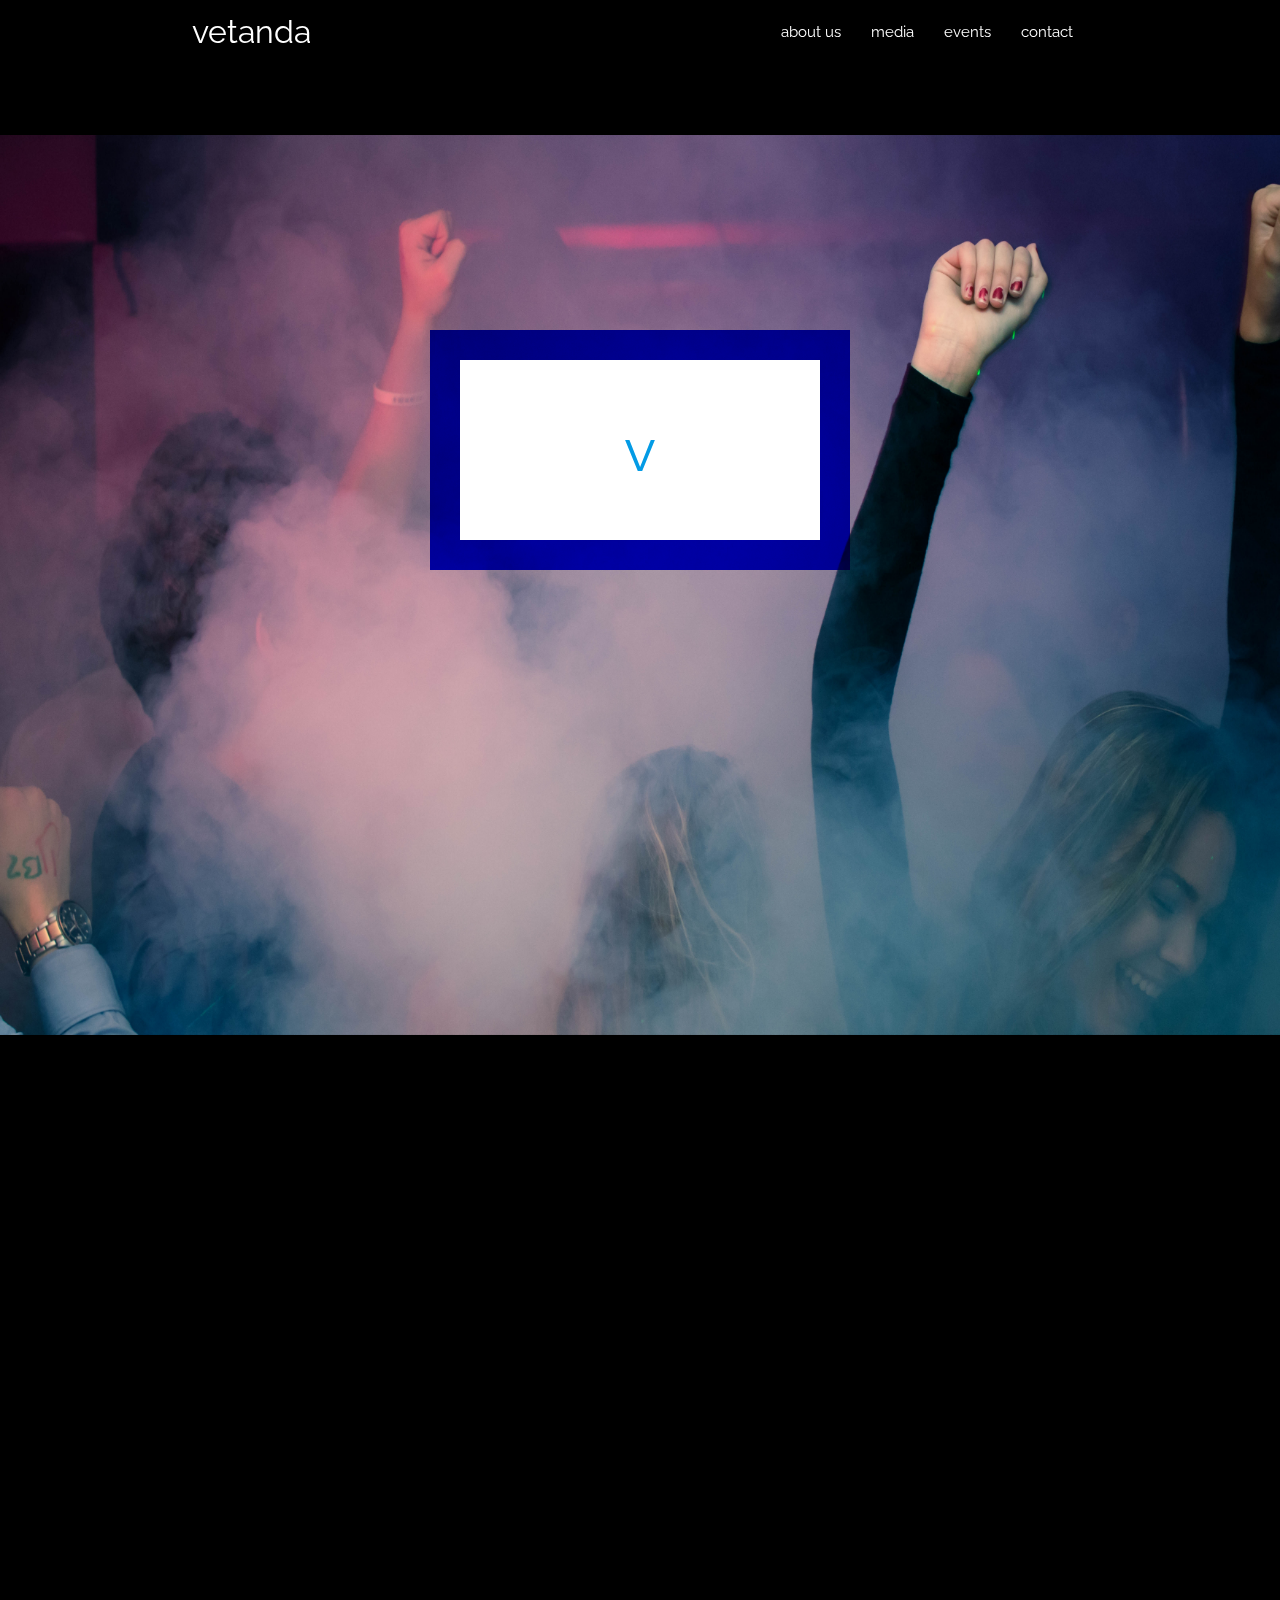
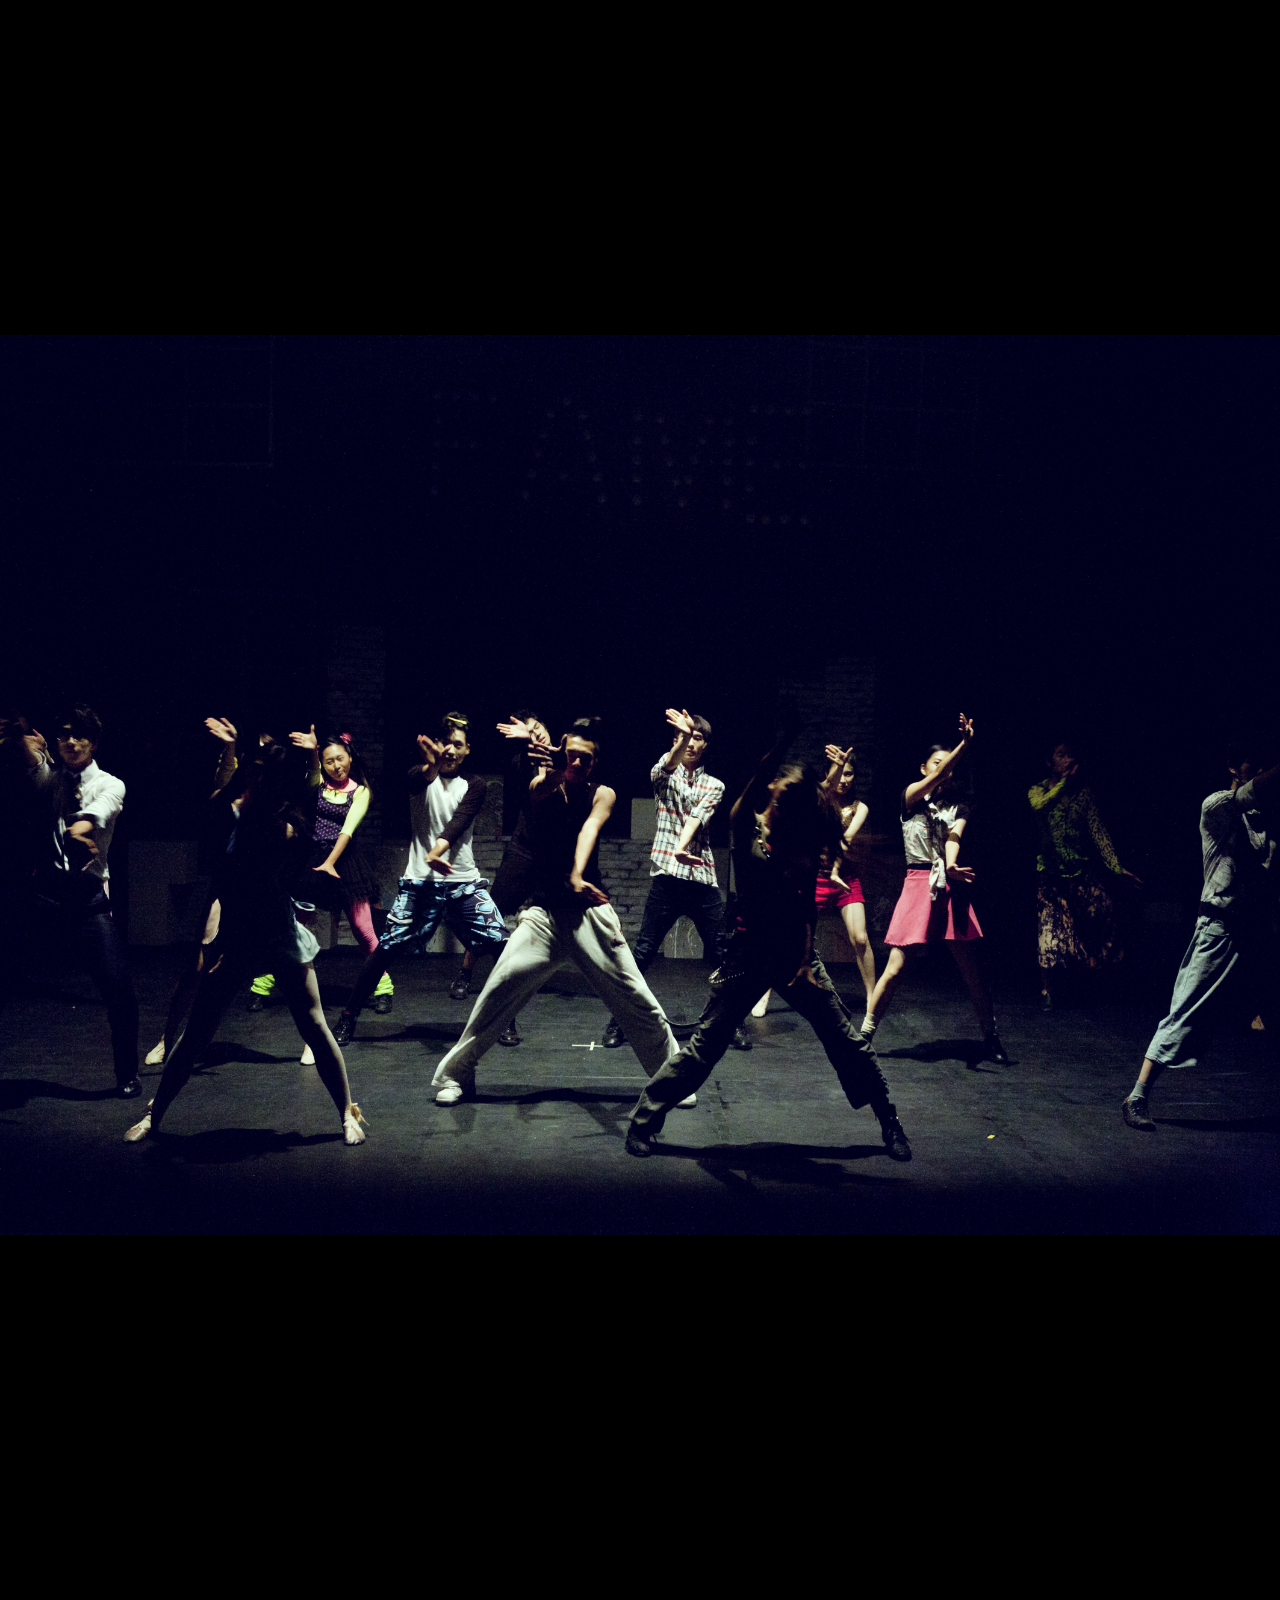
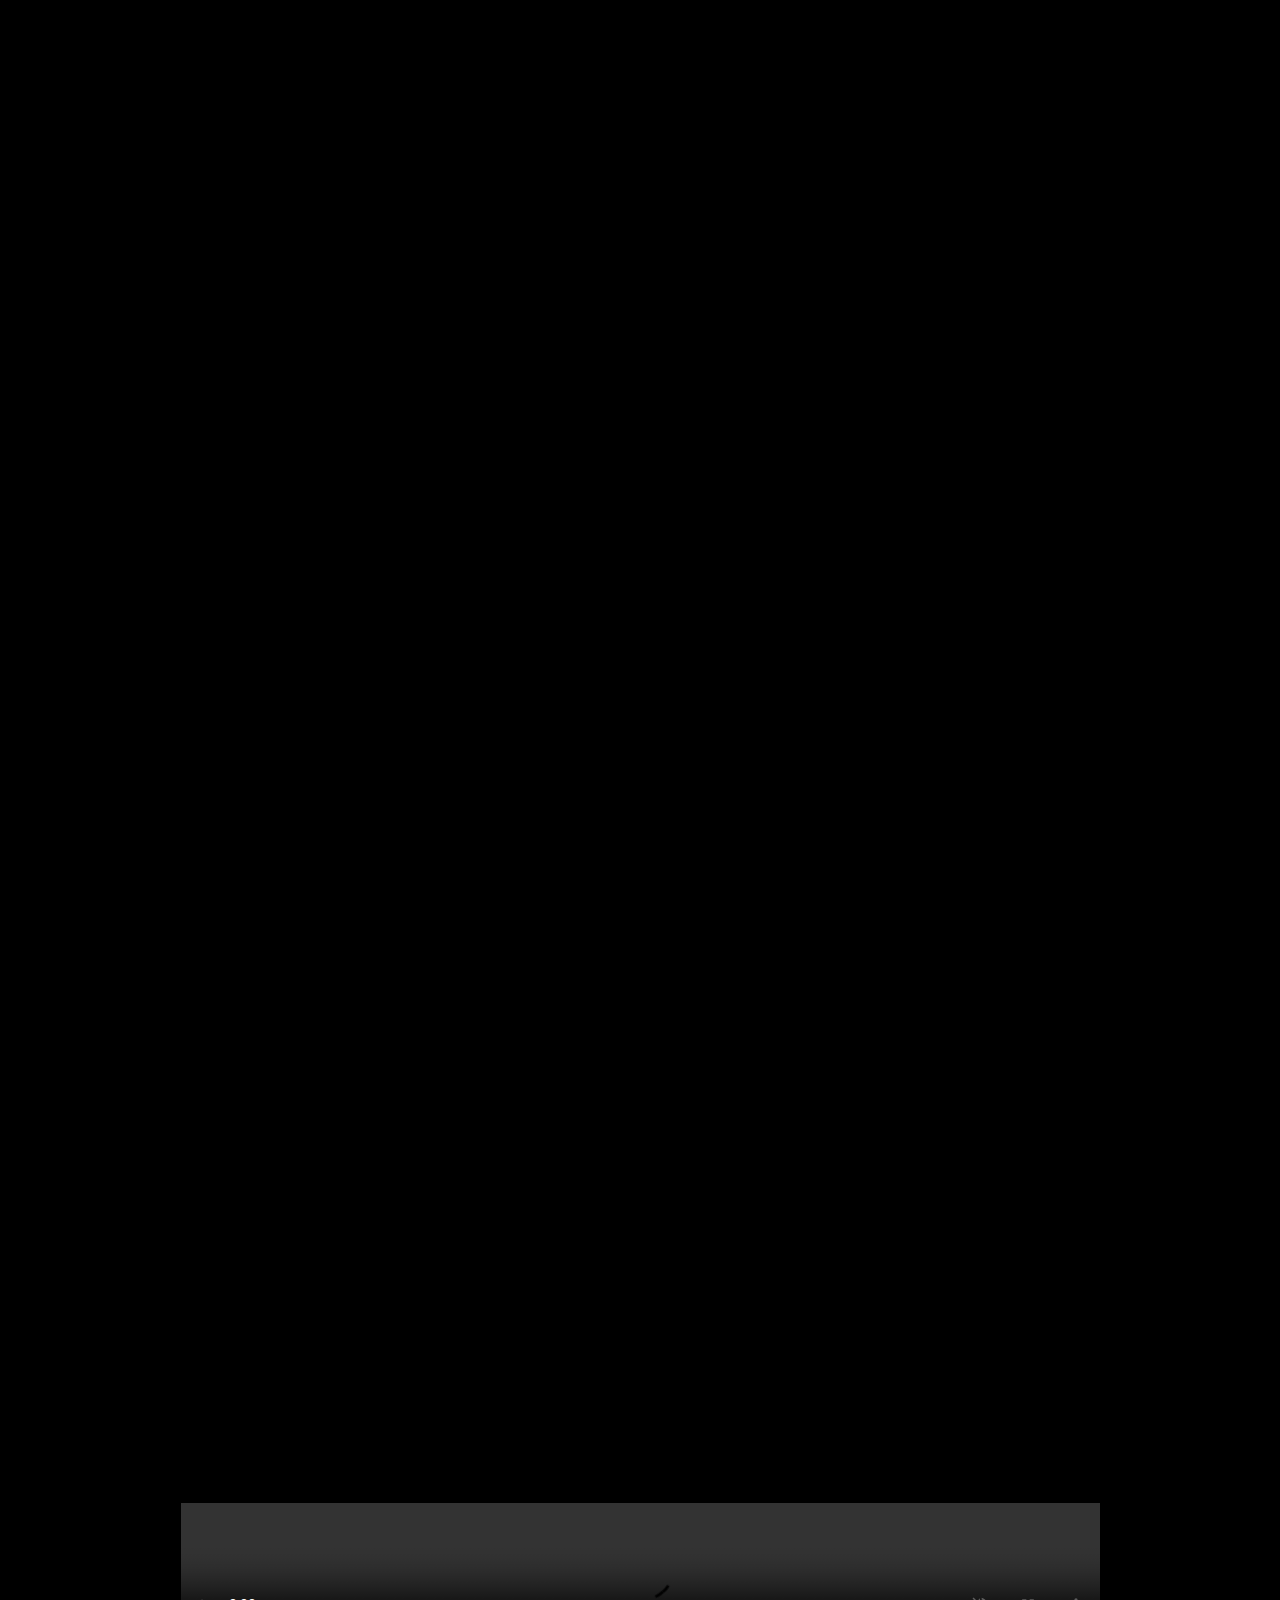
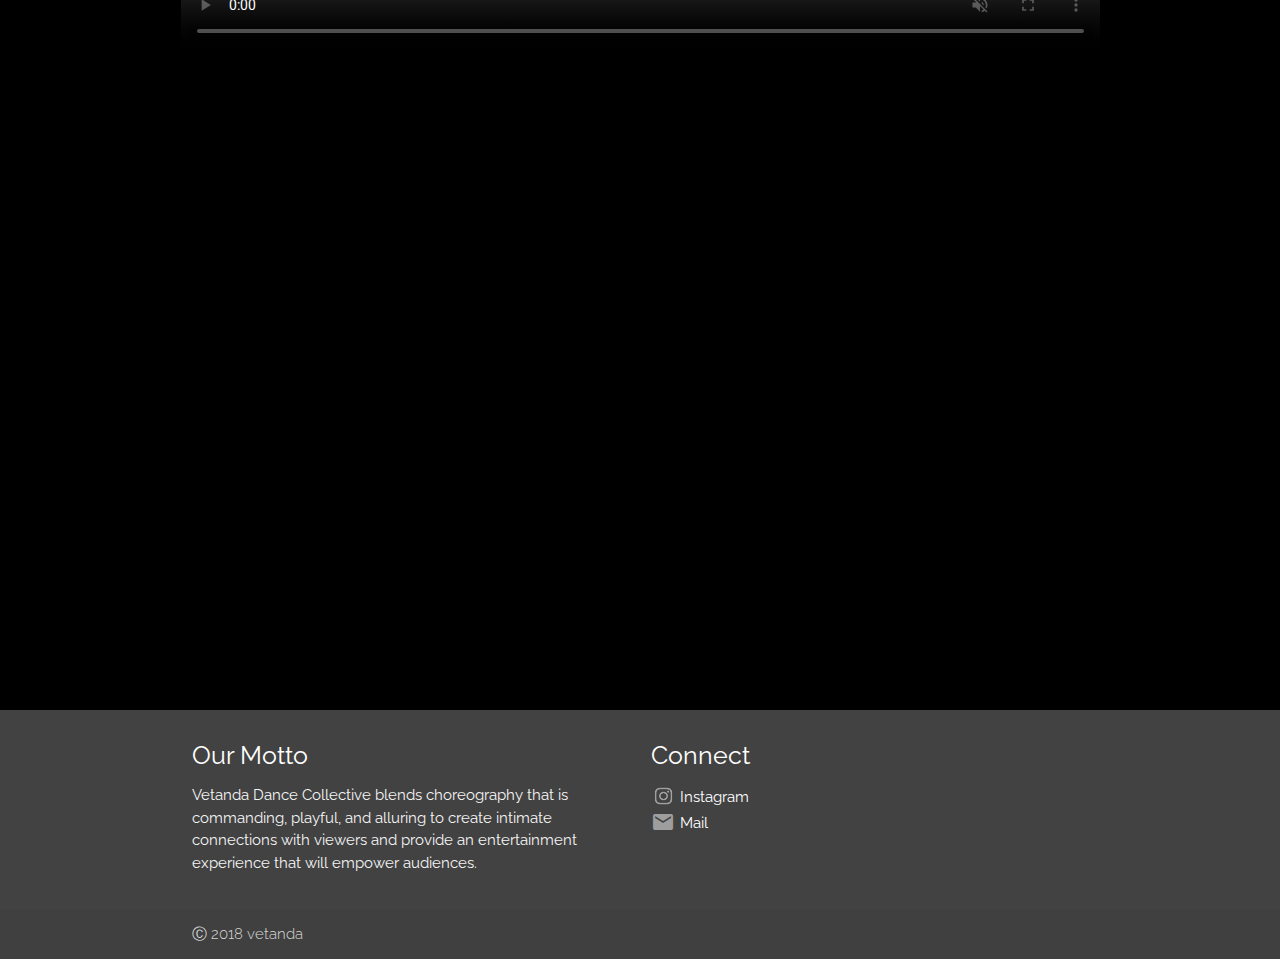
==== index.htm @ 56fbf3f6 "Fix mobile index page bug of html expanding at bottom." ====
<!DOCTYPE html>
<html lang="en">
  <head>
    <meta http-equiv="Content-Type" content="text/html; charset=UTF-8" />
    <!-- <meta
      name="viewport"
      content="width=device-width, initial-scale=1, maximum-scale=1.0"
    /> -->
    <meta 
    name="viewport" 
    content="height=device-height, 
    width=device-width, initial-scale=1.0, 
    minimum-scale=1.0, maximum-scale=1.0, 
    user-scalable=no"
    />
    <title>vetanda</title>

    <!-- CSS  -->
    <link
      rel="stylesheet"
      href="https://cdn.jsdelivr.net/npm/animate.css@3.5.2/animate.min.css"
    />
    <link
      href="https://fonts.googleapis.com/icon?family=Material+Icons"
      rel="stylesheet"
    />
    <link
      href="https://fonts.googleapis.com/css?family=Raleway"
      rel="stylesheet"
    />
    <link
      href="materialize/css/materialize.css"
      type="text/css"
      rel="stylesheet"
      media="screen,projection"
    />
    <link
      href="assets/css/style.css"
      type="text/css"
      rel="stylesheet"
      media="screen,projection"
    />
  </head>
  <body style="background-color: black">
    <nav id="nav" class="black fixed-top scrolled" role="navigation">
      <div class="nav-wrapper container">
        <a id="logo-container" href="" class="brand-logo">vetanda</a>
        <ul class="right hide-on-med-and-down">
          <li><a href="about.htm">about us</a></li>
          <li><a href="media.htm">media</a></li>
          <li><a href="events.htm">events</a></li>
          <li><a href="contact.htm">contact</a></li>
        </ul>

        <ul id="nav-mobile" class="side-nav">
          <li><a href="about.htm">about us</a></li>
          <li><a href="media.htm">media</a></li>
          <li><a href="events.htm">events</a></li>
          <li><a href="contact.htm">contact</a></li>
        </ul>
        <a href="#" data-activates="nav-mobile" class="button-collapse"
          ><i class="material-icons">menu</i></a
        >
      </div>
    </nav>
    <br /><br /><br /><br /><br /><br />
    <div id="content" class="content">
      <a id="ref" href="#">v</a>
    </div>

    <section class="one">
      <div id="one" class="wrapper"></div>
    </section>

    <section class="two">
      <div id="two" class="wrapper"></div>
    </section>

    <section class="three">
      <div id="three" class="wrapper"></div>
    </section>

    <section class="four">
      <div id="four" class="wrapper"></div>
    </section>

    <section id="five" class="five">
      <div class="wrapper"></div>
    </section>

    <div id="index-banner-home">
      <div class="container">
        <div class="row center">
          <br><br><br>
          <video controls muted loop playsinline id="cont" class="center-fit">
            <source src="assets/videos/vid.mp4" type="video/mp4" />
            Your browser does not support the video tag.
          </video>
        </div>
      </div>
    </div>

      <br /><br />
    </div>

    <footer id="footer" class="page-footer grey darken-3">
      <div class="container">
        <div class="row">
          <div class="col l6 s12">
            <h5 class="white-text">Our Motto</h5>
            <p class="grey-text text-lighten-4">
              Vetanda Dance Collective blends choreography that is commanding,
              playful, and alluring to create intimate connections with viewers
              and provide an entertainment experience that will empower
              audiences.
            </p>
          </div>
          <div class="col l3 s12 white-text">
            <h5>Connect</h5>
            <ul class="icons">
              <li>
                <a
                  target="_blank"
                  href="http://www.instagram.com/vetandadanceco"
                >
                  <img src="assets/icons/ig-logo.png" /> Instagram</a
                >
              </li>
              <li>
                <a
                  href="mailto:vetandadancecollective@gmail.com?Subject=Vetanda Dance Inquiry"
                >
                  <i class="material-icons grey-text">email</i> Mail</a
                >
              </li>
            </ul>
          </div>
        </div>
      </div>
      <div class="footer-copyright">
        <div class="container">Ⓒ 2018 vetanda</div>
      </div>
    </footer>

    <!--  Scripts-->
    <script src="https://code.jquery.com/jquery-2.1.1.min.js"></script>
    <script src="materialize/js/materialize.js"></script>
    <script src="materialize/js/init.js"></script>
    <script src="assets/js/main.js"></script>
  </body>
</html>
---- assets/css/style.css ----
html,
body {
  height: 100%;
  width: 100%;
  font-family: "Raleway", sans-serif;
}

.icon-block {
  padding: 0 15px;
}
.icon-block .material-icons {
  font-size: inherit;
}

.icons li {
  margin: 2px auto;
}

.icons a {
  color: white;
}

.icons a:hover {
  color: lightgray;
}

.icons img,
.icons i {
  width: 25px;
  height: 24px;
  vertical-align: bottom;
}

.fixed-top {
  position: fixed;
  top: 0;
  right: 0;
  left: 0;
  z-index: 1030;
}

nav ul li:hover {
  background-color: grey;
}

.scrolled {
  transition: background-color 300ms linear;
}

.selectDisable {
  -webkit-user-select: none;
  -khtml-user-select: none;
  -moz-user-select: none;
  -o-user-select: none;
  user-select: none;
}

.container {
  margin: 0 auto;
  max-width: 1280px;
  width: 90%;
}

@media only screen and (min-width: 601px) {
  .container {
    width: 85%;
  }
}

@media only screen and (min-width: 993px) {
  .container {
    width: 70%;
  }
}

.center-fit {
  width: 100%;
  height: 100%;
  margin: auto;
}

#parallax-container {
  position: relative;
  overflow: hidden;
  margin: 0 auto;
  width: 100%;
  background-attachment: fixed;
  background-position: center;
  background-repeat: no-repeat;
  background-size: cover;
  line-height: 0;
  height: 100%;

  background-repeat: no-repeat;
  background-position: 50% 50%;
  -webkit-transition: all 2.5s ease-in-out;
  -moz-transition: all 2.5s ease-in-out;
  -o-transition: all 2.5s ease-in-out;
  transition: all 2.5s ease-in-out;
}

.contact {
  background: url(../images/action.jpg);
}

.events {
  background: url(../images/schedule.jpg);
}

.parallax-container .parallax {
  position: absolute;
  top: 0;
  left: 0;
  right: 0;
  bottom: 0;
  z-index: -1;
}

.parallax-title {
  position: relative;
  margin: 0 auto;
}

#parallax-mobile {
  display: none;
  width: 100%;
  height: 100%;
  height: 250px;
  background: linear-gradient(
    0deg,
    rgba(250, 0, 150, 0.3),
    rgba(250, 0, 150, 0.3)
  );
}

#parallax-mobile-title {
  display: none;
}

#parallax-img {
  display: none;
}

.no-parallax {
  position: relative;
  width: 100%;
  height: 250px;
}

/* Index Page */
.content,
.wrapper:before {
  box-sizing: border-box;
  display: block;
  font-size: 4em;
  padding-top: 0.75em;
  width: 6em;
  height: 3em;
  position: fixed;
  top: 50%;
  left: 50%;
  -webkit-transform: translate3d(-50%, -50%, 0);
  transform: translate3d(-50%, -50%, 0);
}

.content {
  /* font-weight: bold; */
  text-align: center;
  z-index: 1;
  background: #fff;
  color: #000;
  mix-blend-mode: lighten;
}

#index-banner-home {
  position: relative;
  height: 90%;
  background: #000;
  z-index: 1000;
}

section {
  background-repeat: no-repeat;
  background-size: cover;
  isolation: isolate;
  position: relative;
  height: 100vh;
  padding: 1em;
}

.wrapper {
  clip: rect(auto auto auto auto);
  position: absolute;
  top: 0;
  right: 0;
  bottom: 0;
  left: 0;
}

.wrapper:before {
  content: " ";
  padding: 2em 3.5em;
  mix-blend-mode: darken;
}

.one {
  background: url(../images/action.jpg);
  background-size: 100% 100%;
}
.one .wrapper:before {
  background: blue;
}

.two {
  background-image: url(https://source.unsplash.com/1920x1080?nature);
}
.two .wrapper:before {
  background: red;
}

.three {
  background: url(../images/schedule.jpg);
  background-size: 100% 100%;
}
.three .wrapper:before {
  background: green;
}

.four {
  background-image: url(https://source.unsplash.com/1920x1080?nature);
}
.four .wrapper:before {
  background: orange;
}

.five {
  background-image: url(https://source.unsplash.com/1920x1080?nature);
}
.five .wrapper:before {
  background: orange;
}
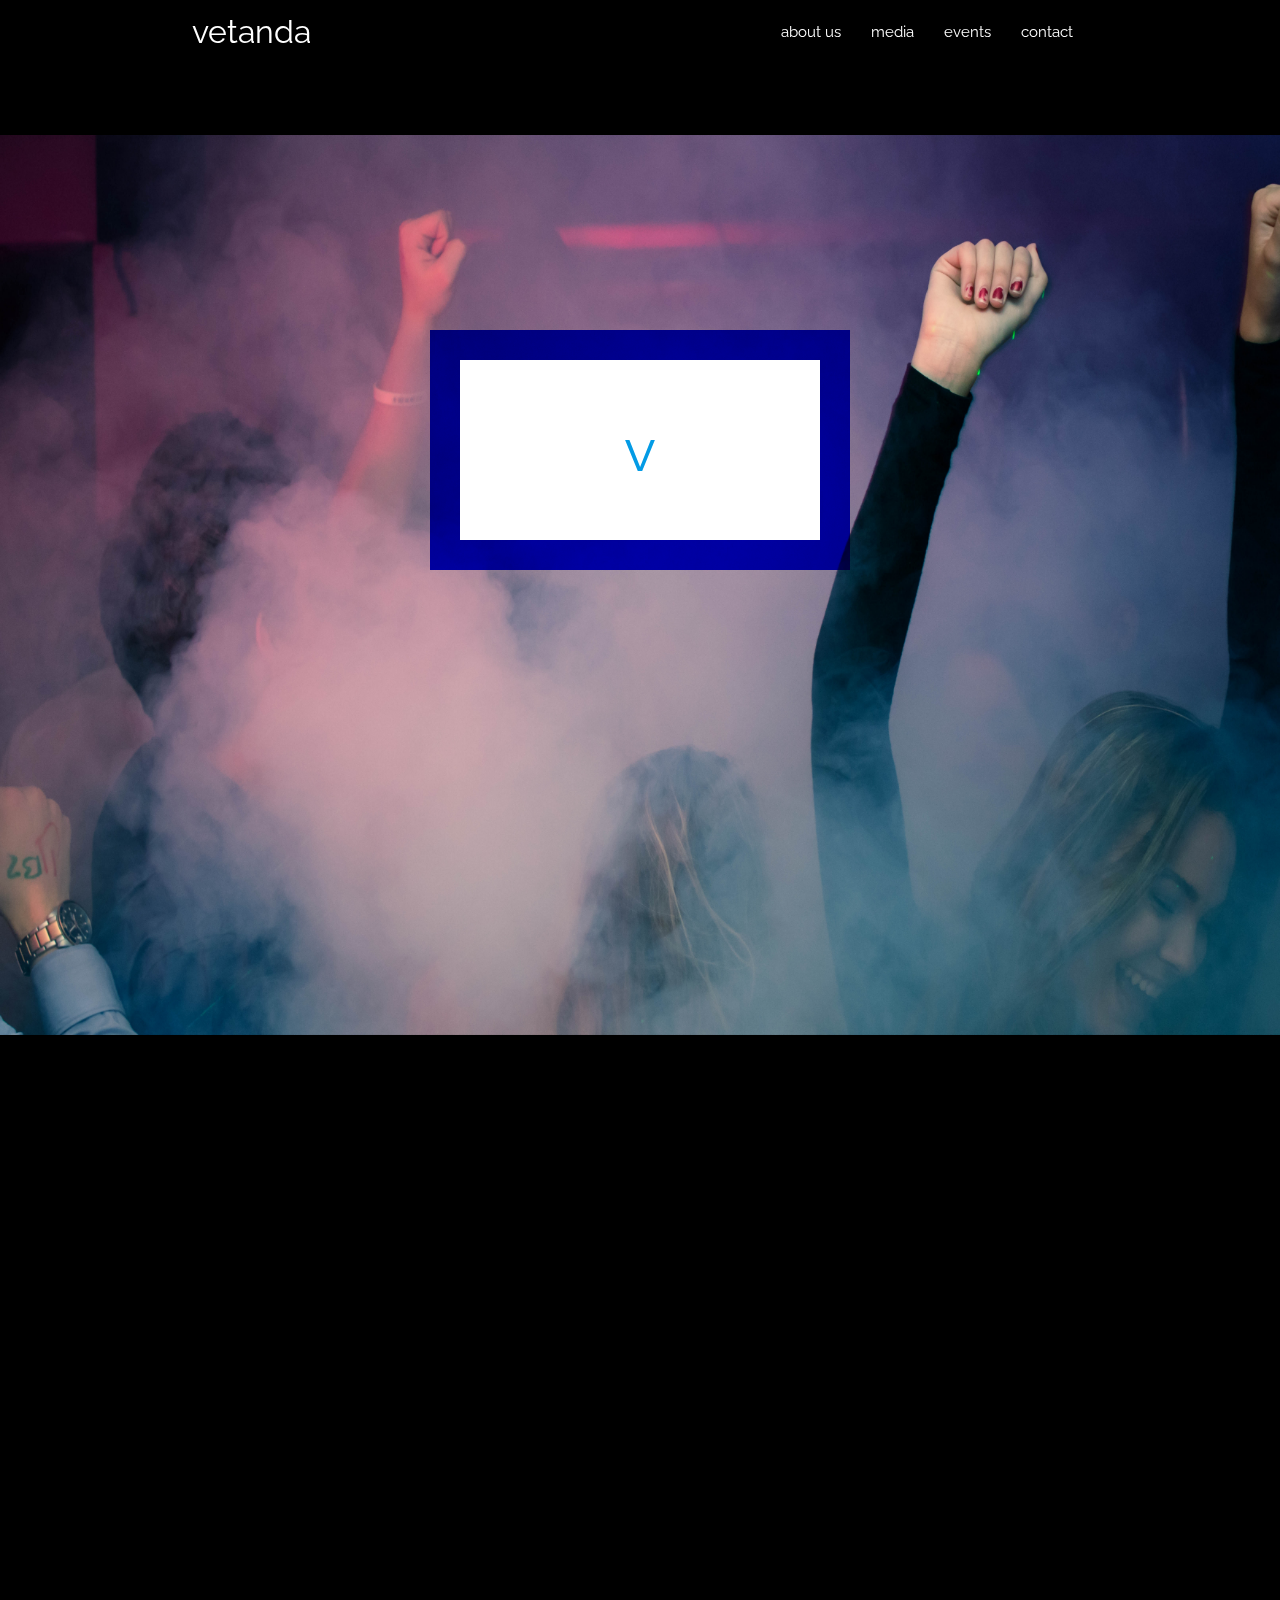
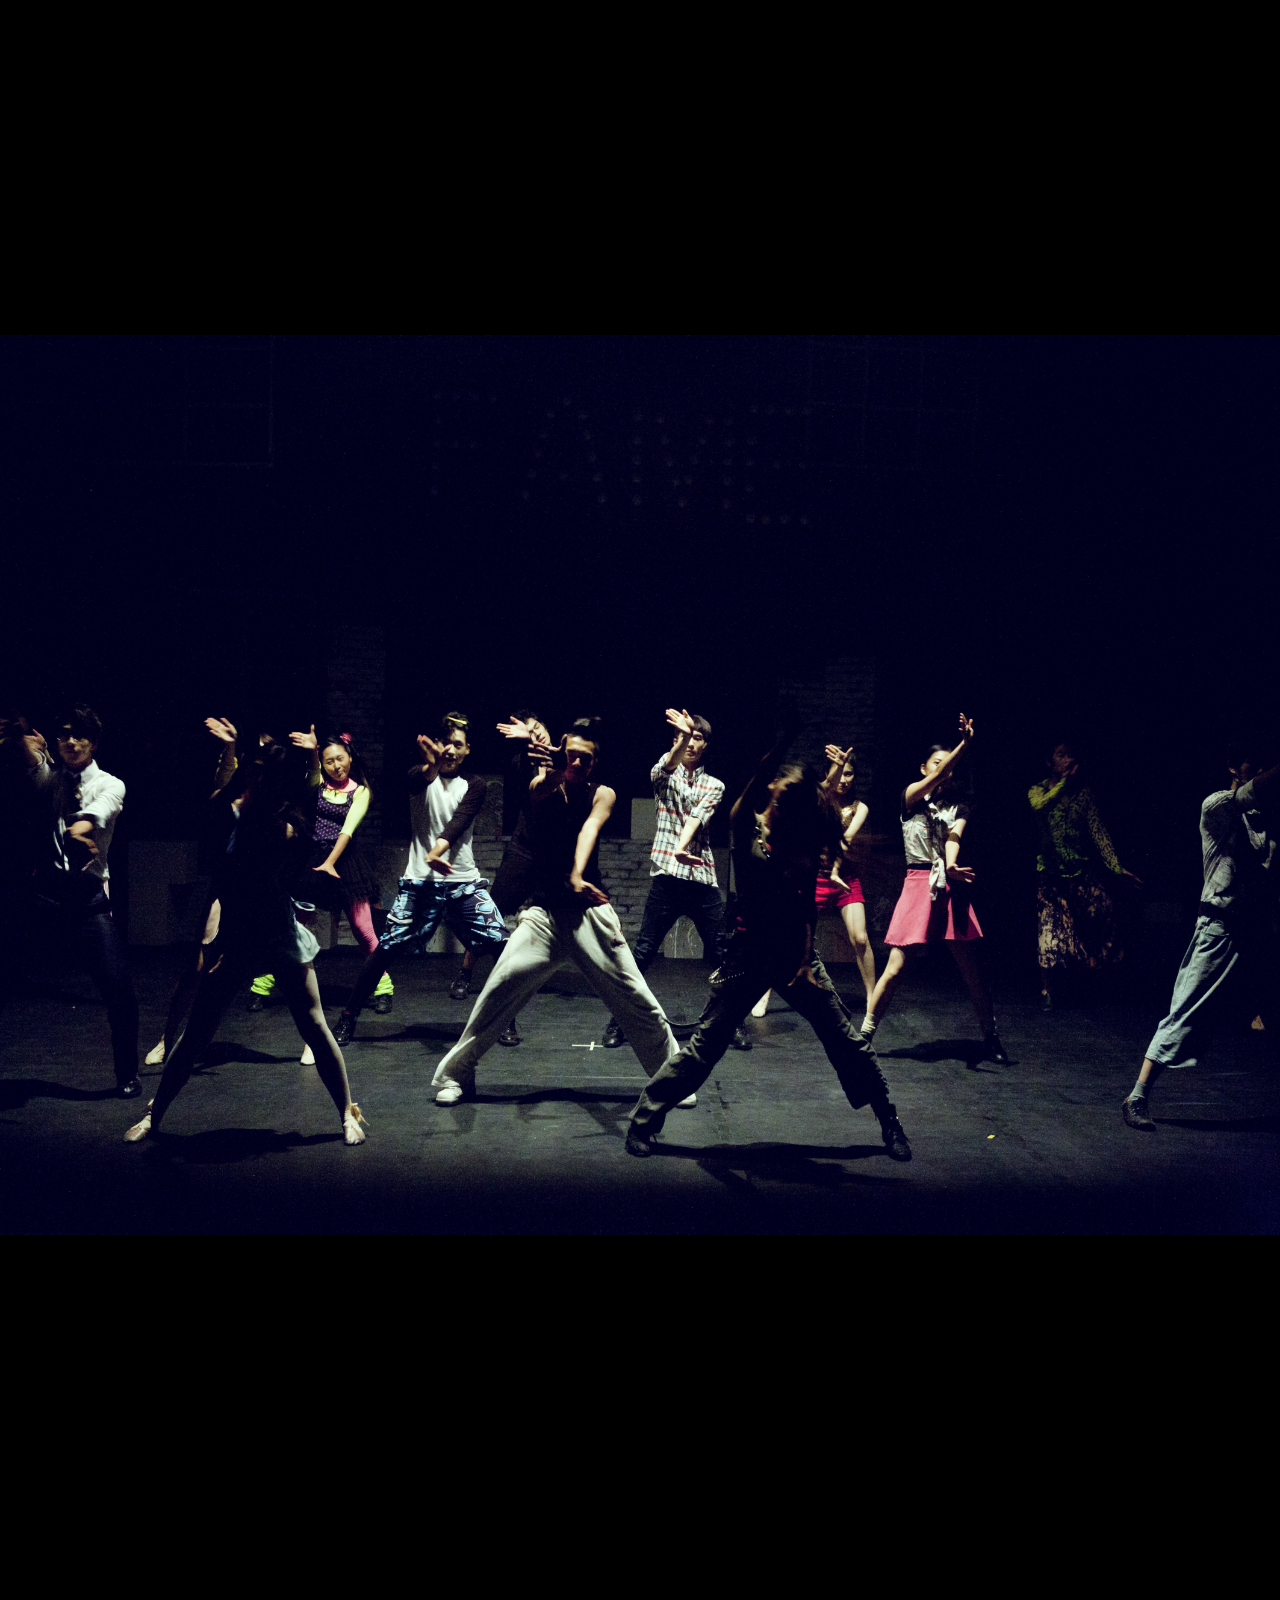
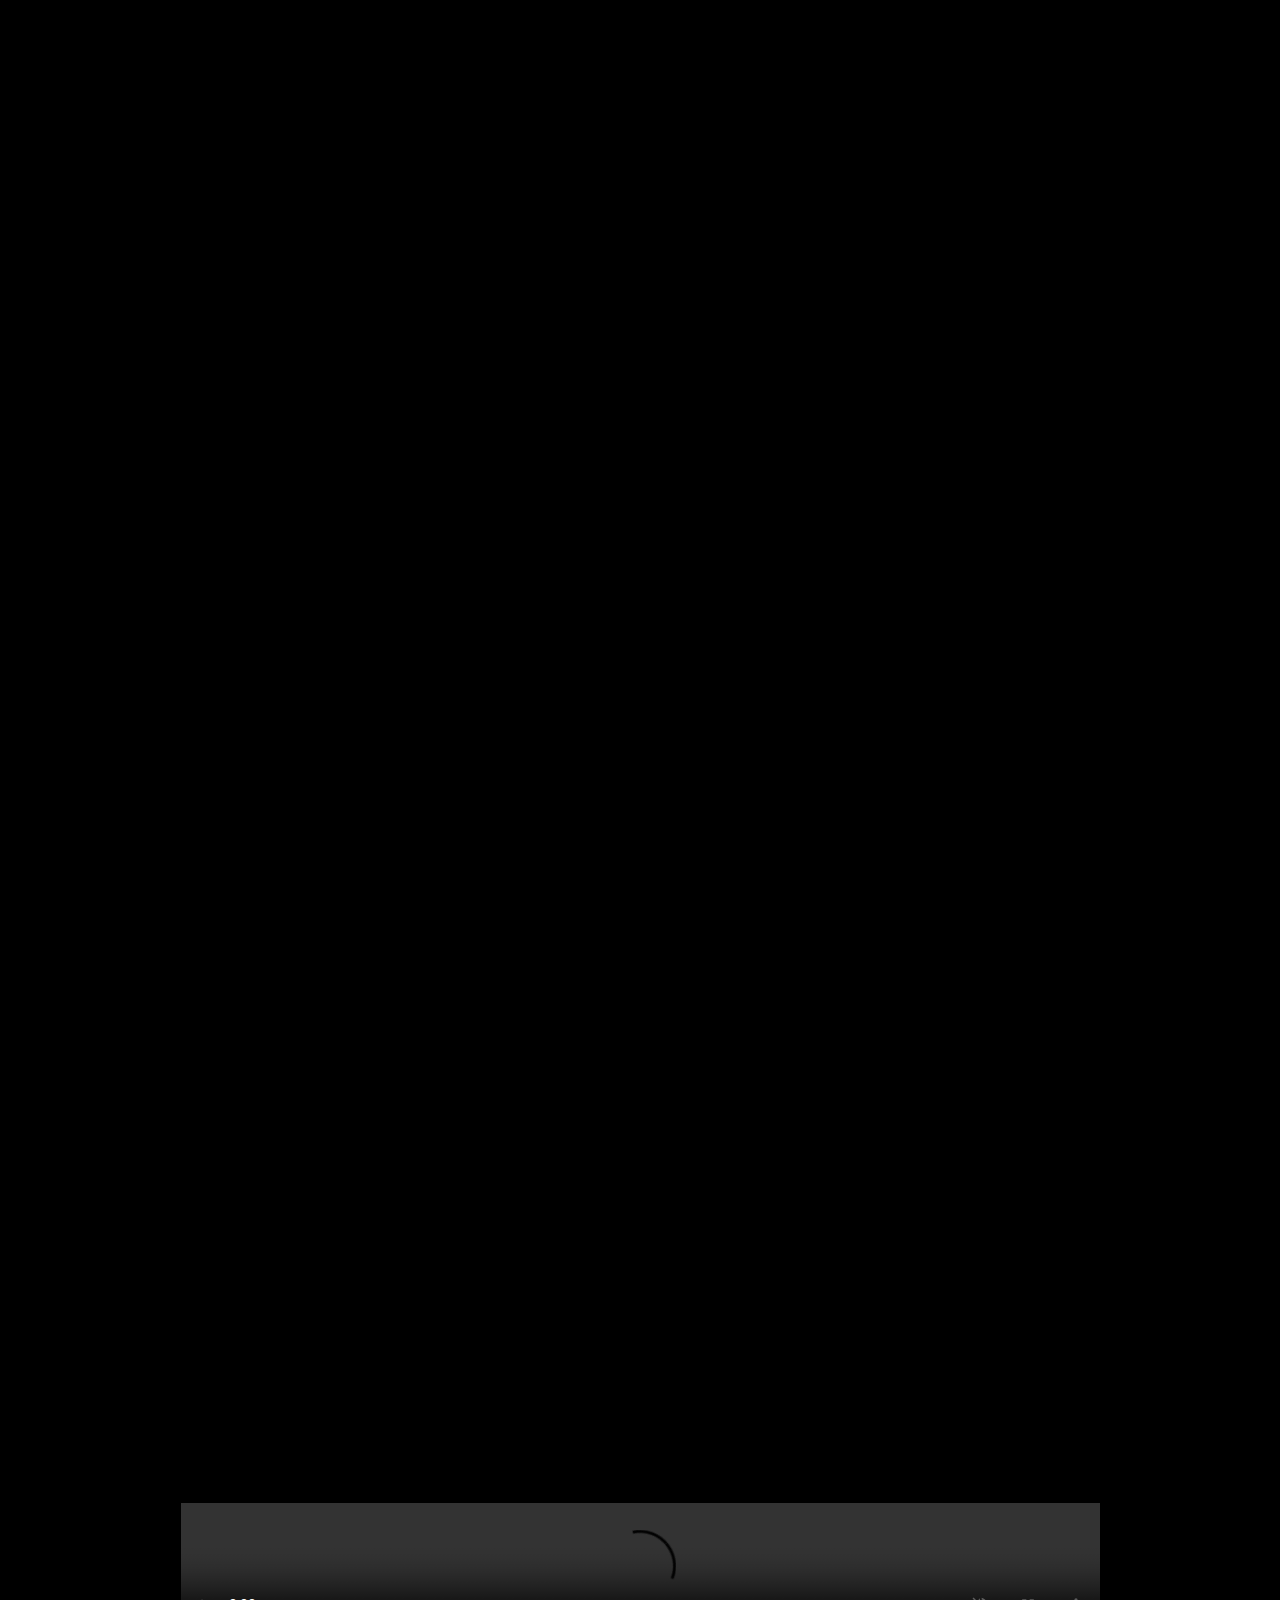
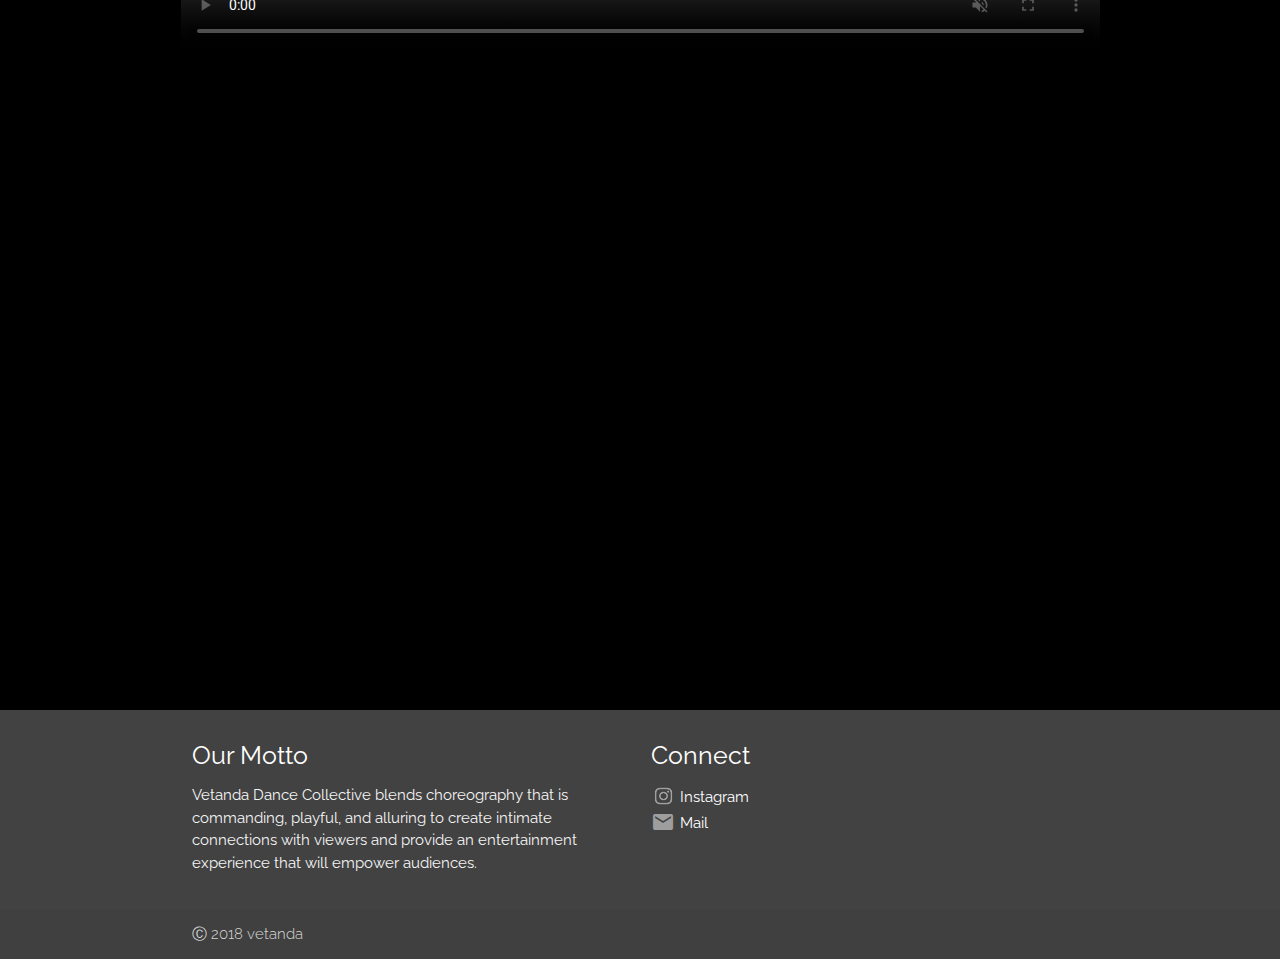
==== commit e46e1262: "Media initial framework and added duplex event." ====
--- a/index.htm
+++ b/index.htm
@@ -147,5 +147,31 @@
     <script src="materialize/js/materialize.js"></script>
     <script src="materialize/js/init.js"></script>
     <script src="assets/js/main.js"></script>
+    <script>
+    window.onscroll = function() {
+      if ($(window).scrollTop() > $("#cont").offset().top) {
+        $(".content").css("visibility", "hidden");
+      } else {
+        $(".content").css("visibility", "visible");
+      }
+
+      var topOffset = $("#five").height() / 2;
+      if ($(window).scrollTop() > $("#five").offset().top - topOffset) {
+        // $("#nav").removeClass("black");
+        // $("#nav").addClass("grey darken-3");
+        $("#ref").html("contact").attr("href", "contact.htm");
+      } else if ($(window).scrollTop() > $("#four").offset().top - topOffset) {
+        $("#ref").html("events").attr("href", "performances.htm");
+      } else if ($(window).scrollTop() > $("#three").offset().top - topOffset) {
+        $("#ref").html("media").attr("href", "media.htm");
+      } else if ($(window).scrollTop() > $("#two").offset().top - topOffset) {
+        $("#ref").html("about").attr("href", "about.htm");
+      } else {
+        $("#ref").html("v").attr("href", "#");
+        // $("#nav").removeClass("grey darken-3");
+        // $("#nav").addClass("black");
+      }
+    };
+    </script>
   </body>
 </html>
--- a/assets/css/style.css
+++ b/assets/css/style.css
@@ -76,6 +76,12 @@
 .center-fit {
   width: 100%;
   height: 100%;
+  margin: auto;
+}
+
+.center-fit-media {
+  width: 100%;
+  height: 250px;
   margin: auto;
 }
 
@@ -119,6 +125,7 @@
 .parallax-title {
   position: relative;
   margin: 0 auto;
+  bottom: 25%;
 }
 
 #parallax-mobile {
@@ -239,3 +246,141 @@
 .five .wrapper:before {
   background: orange;
 }
+
+/* About Page */
+.about-ctr {
+  margin-right: 2.5%;
+  margin-left: 2.5%;
+}
+
+.row-about {
+  display: flex;
+  flex-wrap: wrap;
+  padding: 0 4px;
+}
+
+.column-about {
+  flex: 50%;
+  padding: 0 4px;
+  text-align: center;
+}
+
+.column-about img {
+  display: block;
+  width: 60%;
+  margin-left: auto;
+  margin-right: auto;
+  margin-top: 8px;
+}
+
+/* Media Page */
+.media-ctr {
+  margin-right: 2.5%;
+  margin-left: 2.5%;
+}
+
+.row-media {
+  display: flex;
+  flex-wrap: wrap;
+  padding: 0 4px;
+}
+
+/* Create two equal columns that sits next to each other */
+.column-media {
+  flex: 50%;
+  padding: 0 4px;
+}
+
+.column-media video {
+  margin-top: 8px;
+  vertical-align: middle;
+}
+
+.column-media img {
+  width: 100%;
+  margin-top: 8px;
+  vertical-align: middle;
+}
+
+
+
+/* Style the Image Used to Trigger the Modal */
+.column-media video, .column-media img {
+  border-radius: 5px;
+  cursor: pointer;
+  transition: 0.3s;
+}
+
+.column-media video:hover, .column-media img:hover {opacity: 0.7;}
+
+/* The Modal (background) */
+.modal {
+  display: none;
+  position: fixed;
+  z-index: 1;
+  left: 0;
+  top: 0;
+  width: 100%;
+  min-height: 100%;
+  /* overflow: auto;  */
+  background-color: rgb(0,0,0); /* Fallback color */
+  background-color: rgba(0,0,0,0.9); /* Black w/ opacity */
+}
+
+/* Modal Content (Image) */
+.modal-content {
+  margin: auto;
+  display: block;
+  width: 80%;
+  max-width: 700px;
+  height: 450px;
+}
+
+/* Caption of Modal Image (Image Text) - Same Width as the Image */
+#caption {
+  margin: auto;
+  display: block;
+  width: 80%;
+  max-width: 700px;
+  text-align: center;
+  color: #ccc;
+  padding: 10px 0;
+  height: 150px;
+}
+
+/* Add Animation - Zoom in the Modal */
+.modal-content, #caption { 
+  animation-name: zoom;
+  animation-duration: 0.6s;
+}
+
+@keyframes zoom {
+  from {transform:scale(0)} 
+  to {transform:scale(1)}
+}
+
+/* The Close Button */
+.close {
+  position: absolute;
+  top: 15px;
+  right: 35px;
+  color: #f1f1f1;
+  font-size: 40px;
+  font-weight: bold;
+  transition: 0.3s;
+  z-index: 1;
+}
+
+.close:hover,
+.close:focus {
+  color: #bbb;
+  text-decoration: none;
+  cursor: pointer;
+}
+
+/* 100% Image Width on Smaller Screens */
+@media only screen and (max-width: 700px){
+  .modal-content {
+    width: 100%;
+  }
+}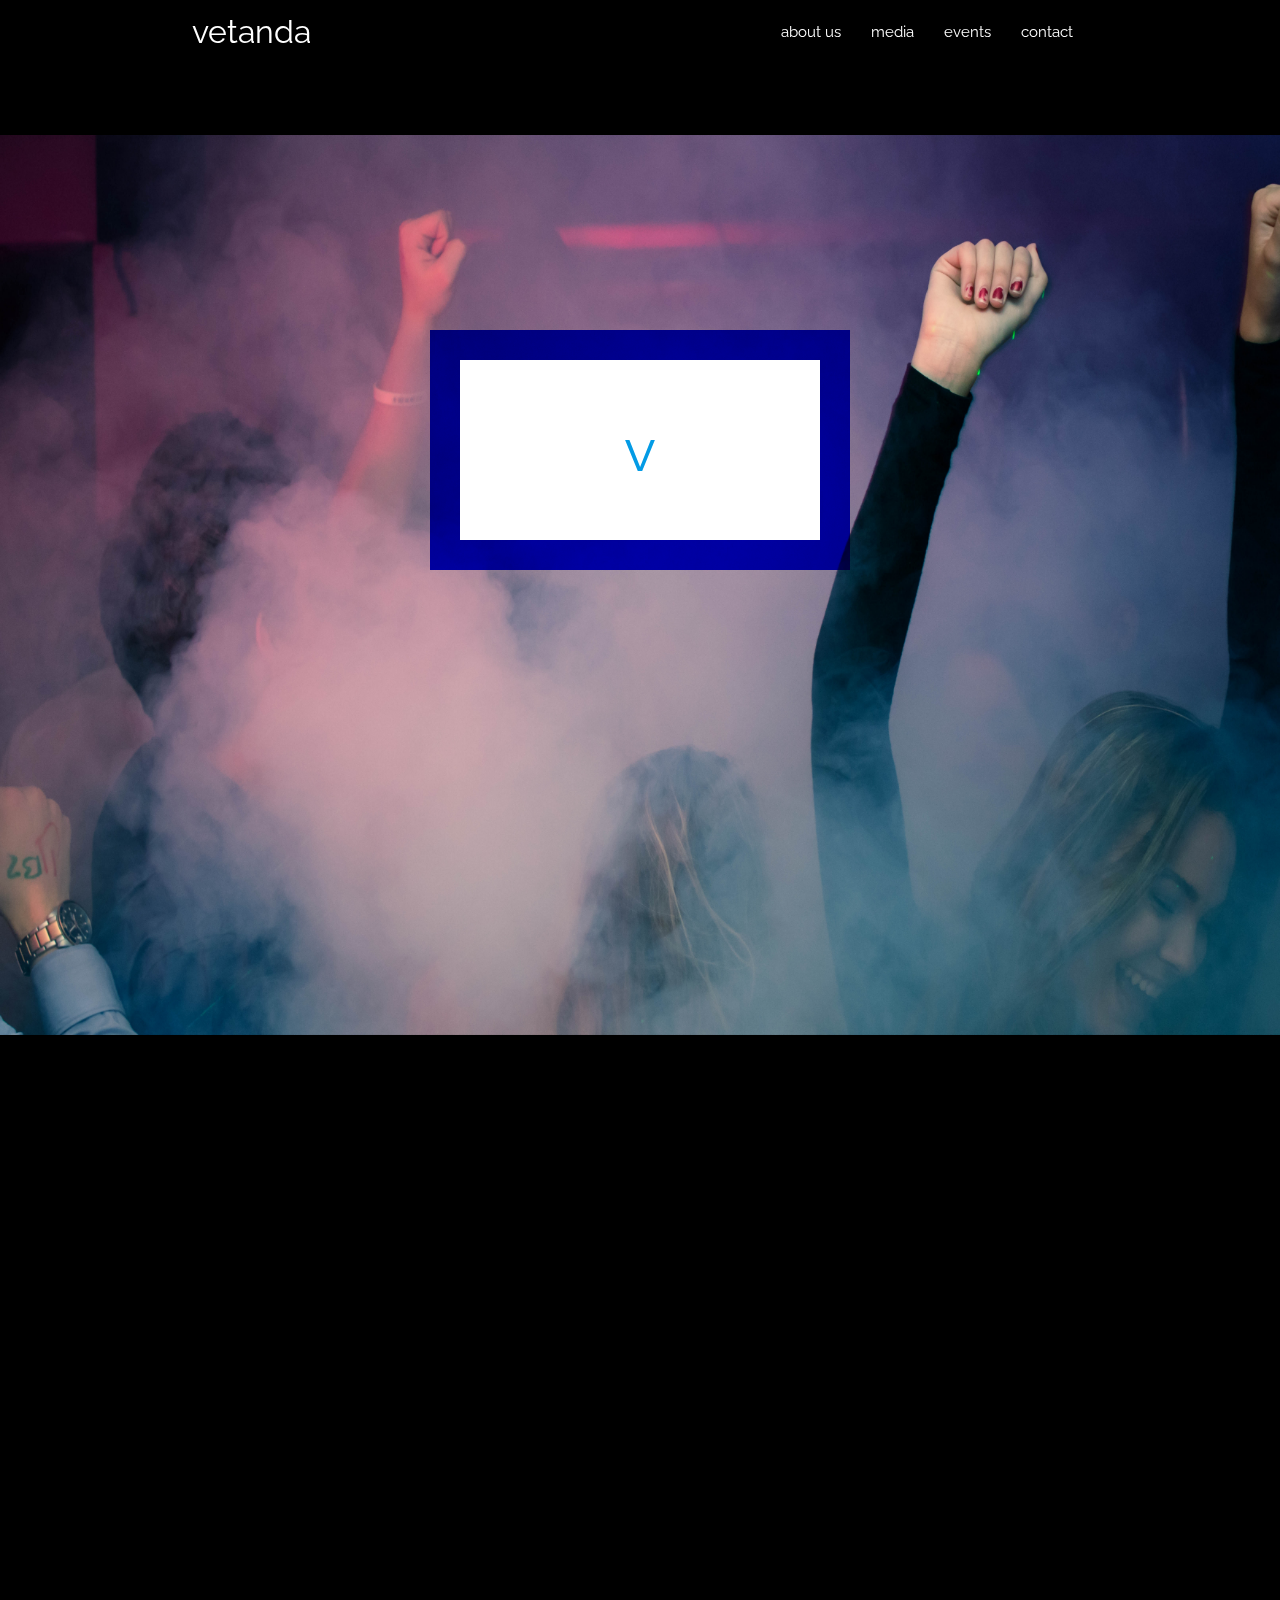
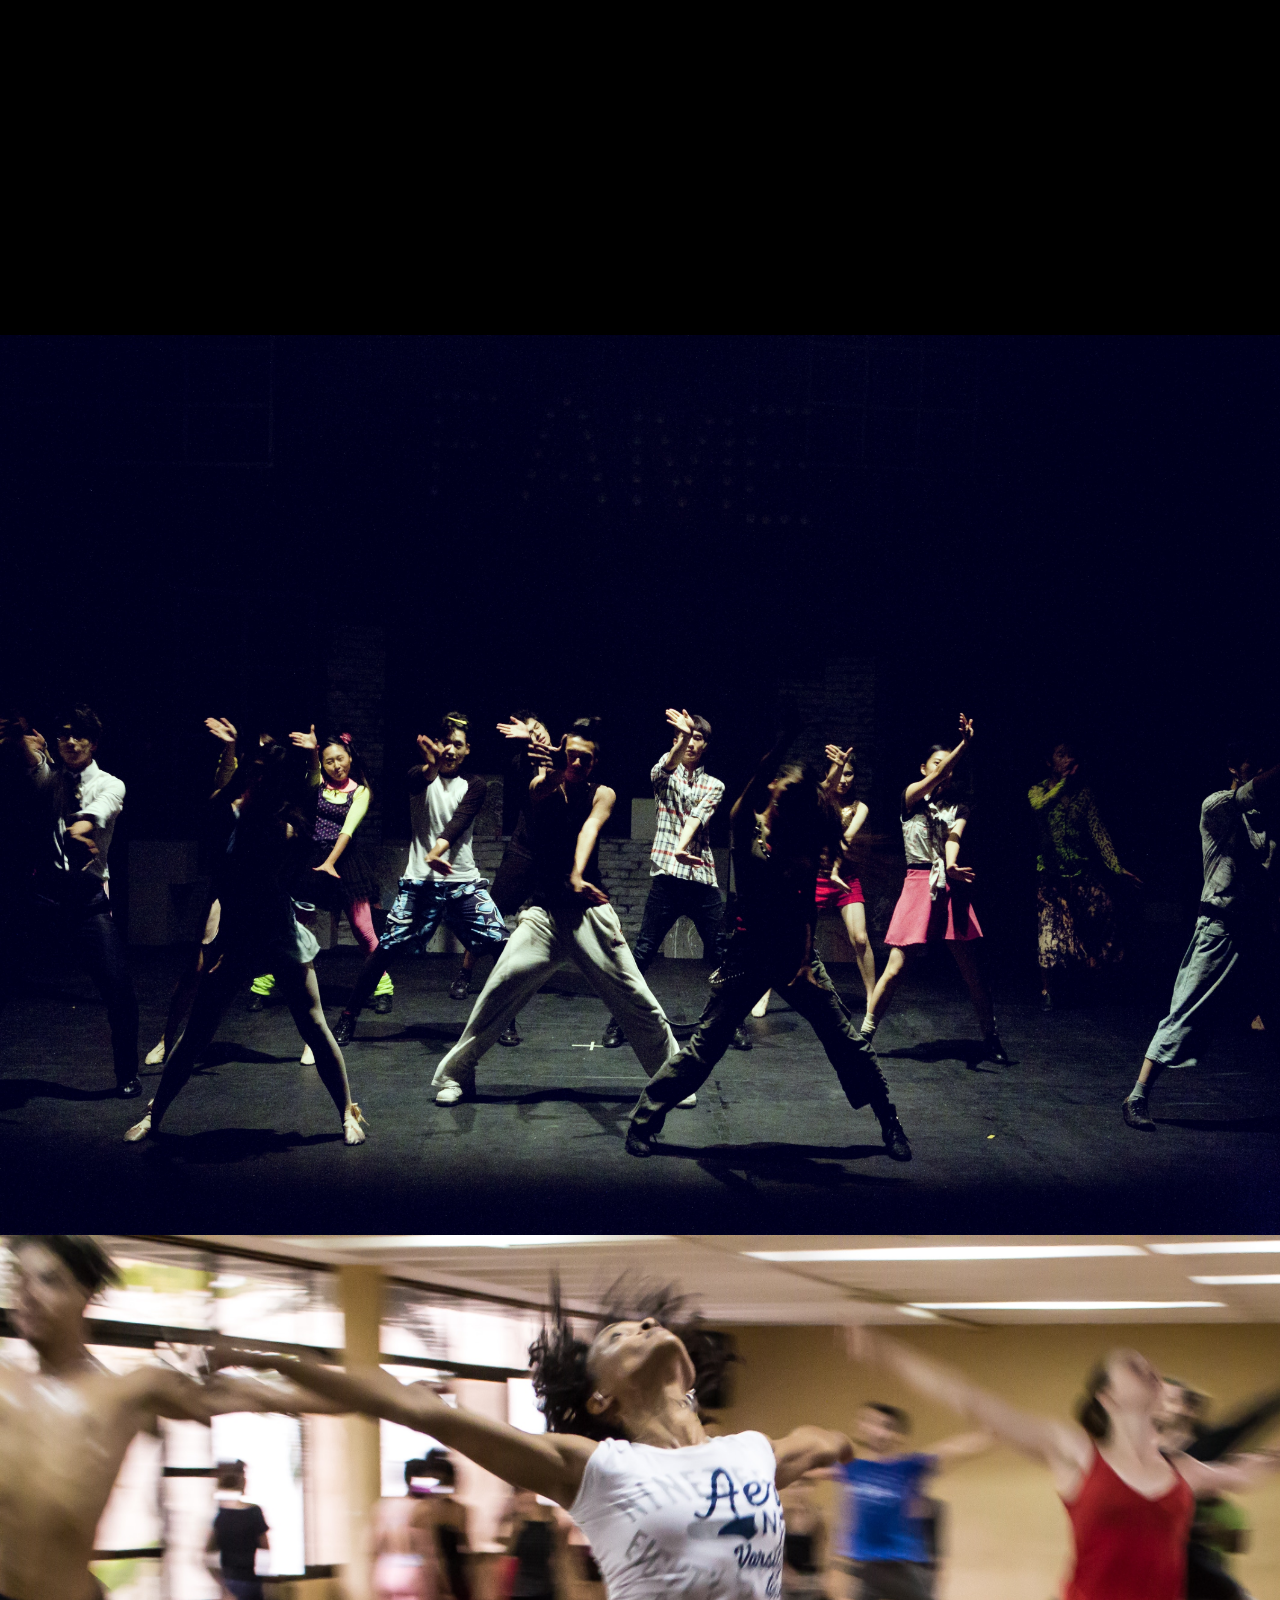
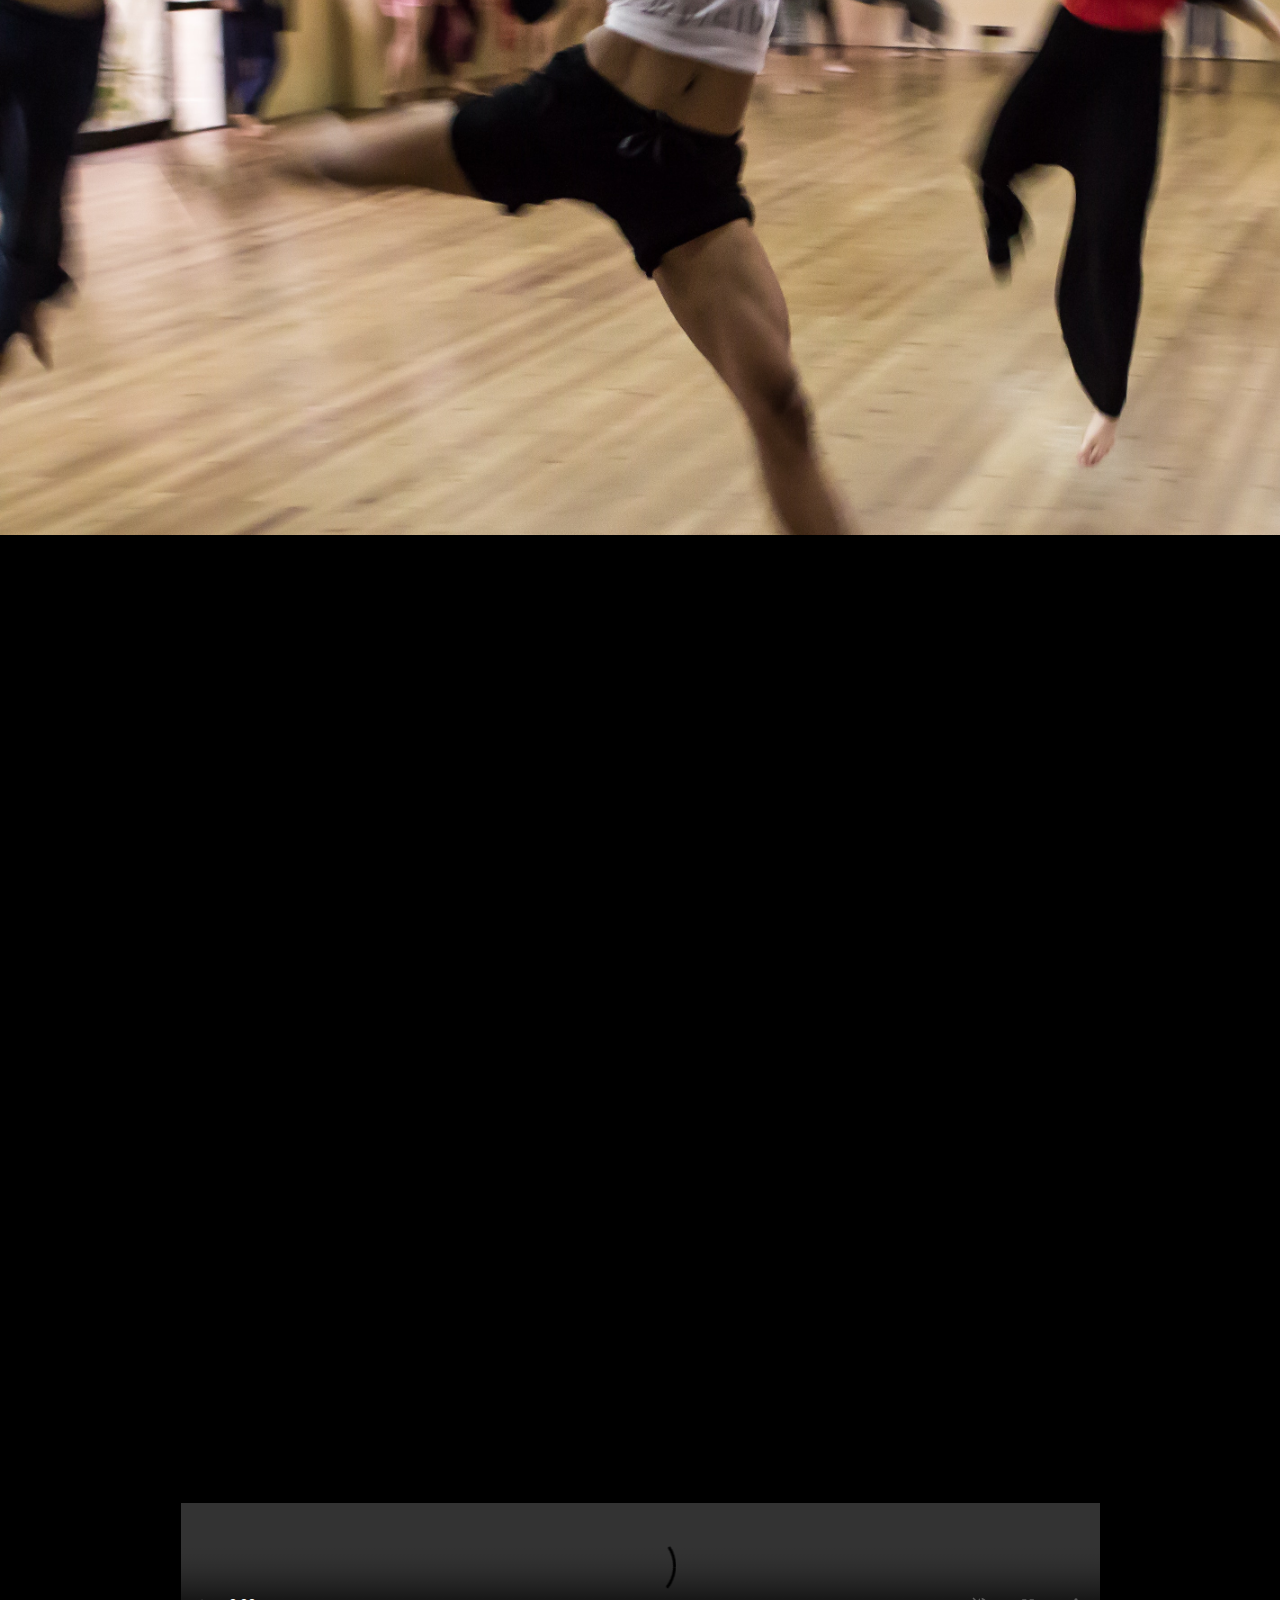
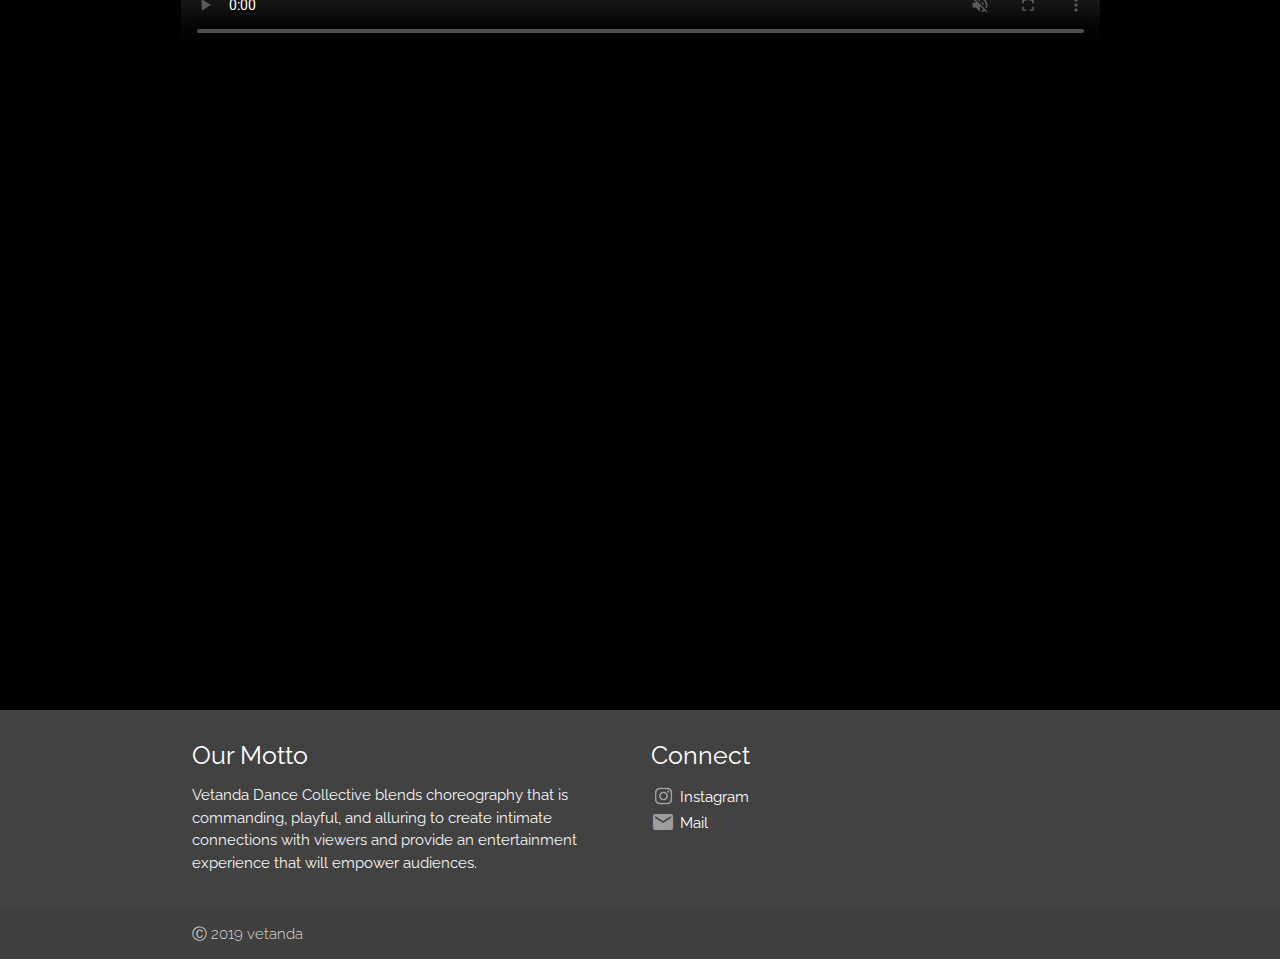
==== commit e08d5d18: "Add headshot images." ====
--- a/index.htm
+++ b/index.htm
@@ -138,7 +138,7 @@
         </div>
       </div>
       <div class="footer-copyright">
-        <div class="container">Ⓒ 2018 vetanda</div>
+        <div class="container">Ⓒ 2019 vetanda</div>
       </div>
     </footer>
 
--- a/assets/css/style.css
+++ b/assets/css/style.css
@@ -234,7 +234,7 @@
 }
 
 .four {
-  background-image: url(https://source.unsplash.com/1920x1080?nature);
+  background-image: url(../images/dancing-dance-people-hip-hop-12312.jpg);
 }
 .four .wrapper:before {
   background: orange;
@@ -267,7 +267,8 @@
 
 .column-about img {
   display: block;
-  width: 60%;
+  width: 50%;
+  /* height: 400px; */
   margin-left: auto;
   margin-right: auto;
   margin-top: 8px;
@@ -331,9 +332,9 @@
 .modal-content {
   margin: auto;
   display: block;
-  width: 80%;
-  max-width: 700px;
-  height: 450px;
+  width: 40%;
+  /* max-width: 700px; */
+  /* max-height: 600px; */
 }
 
 /* Caption of Modal Image (Image Text) - Same Width as the Image */
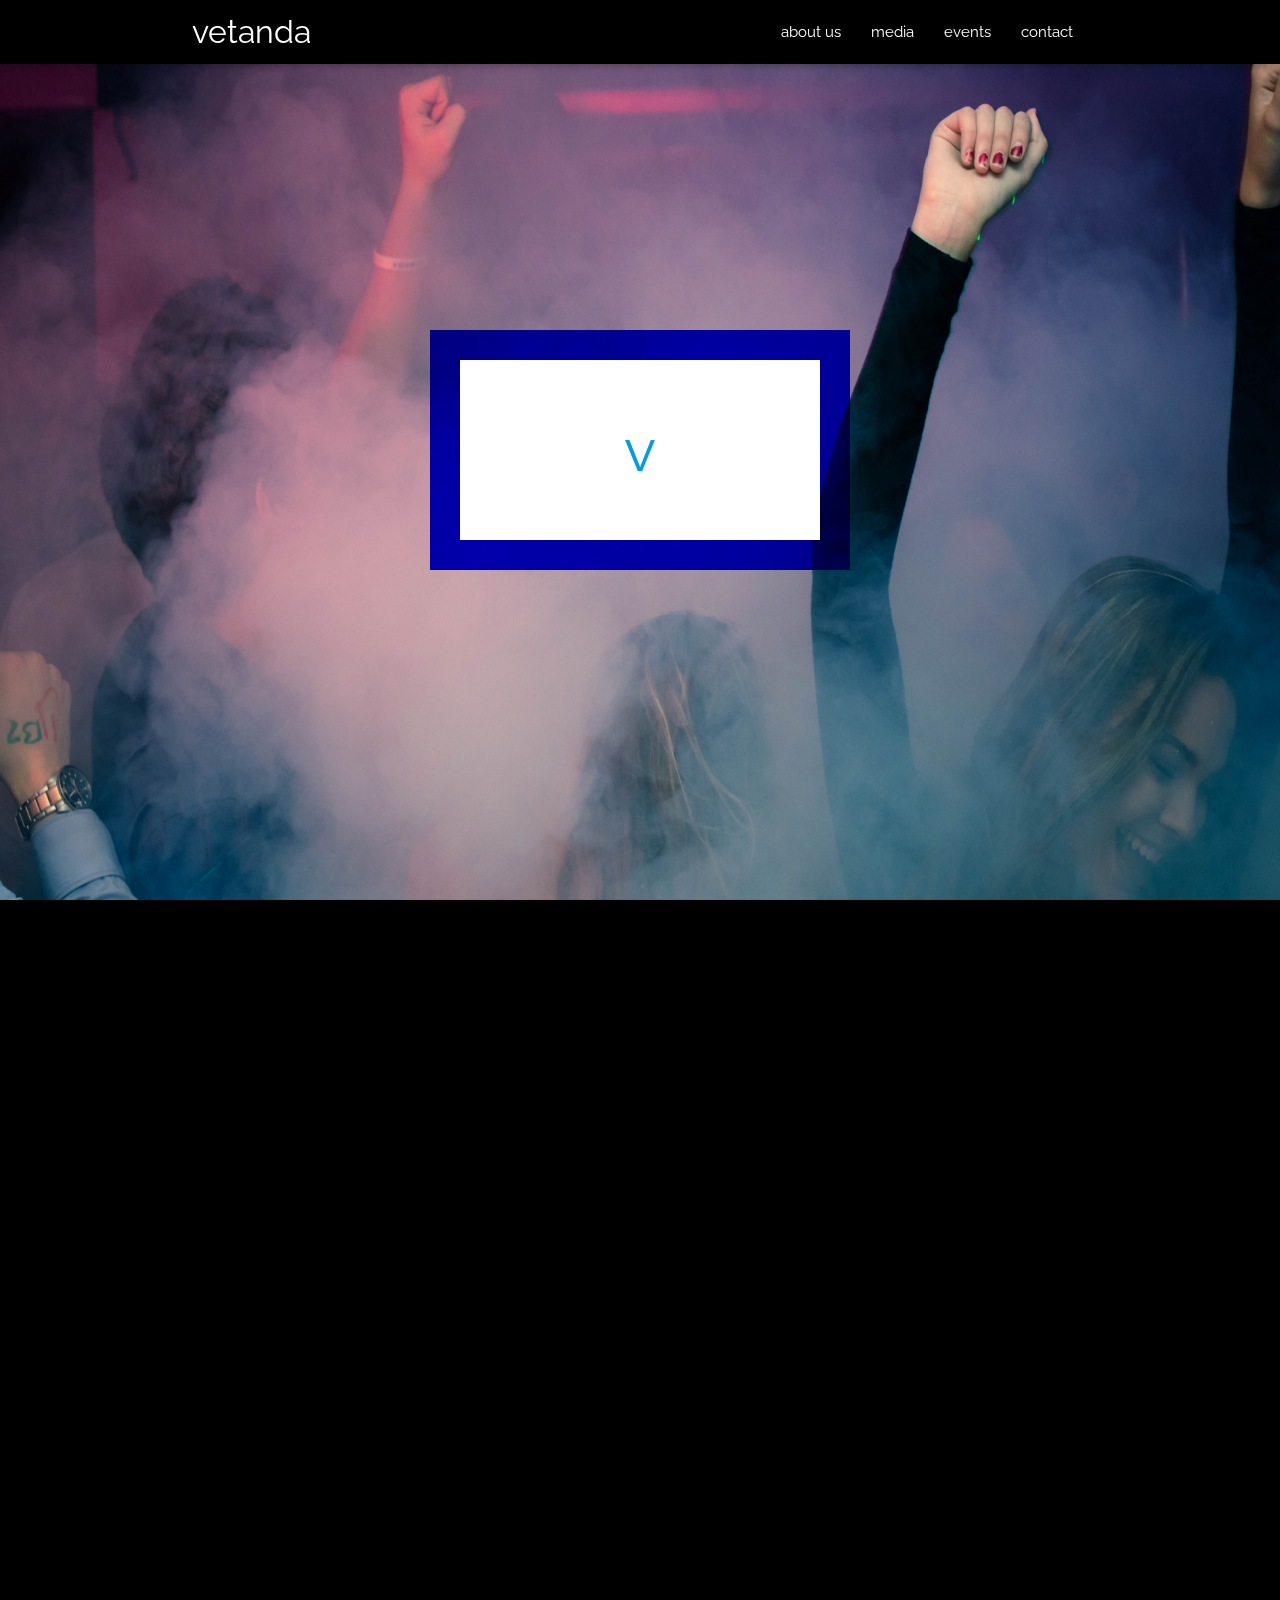
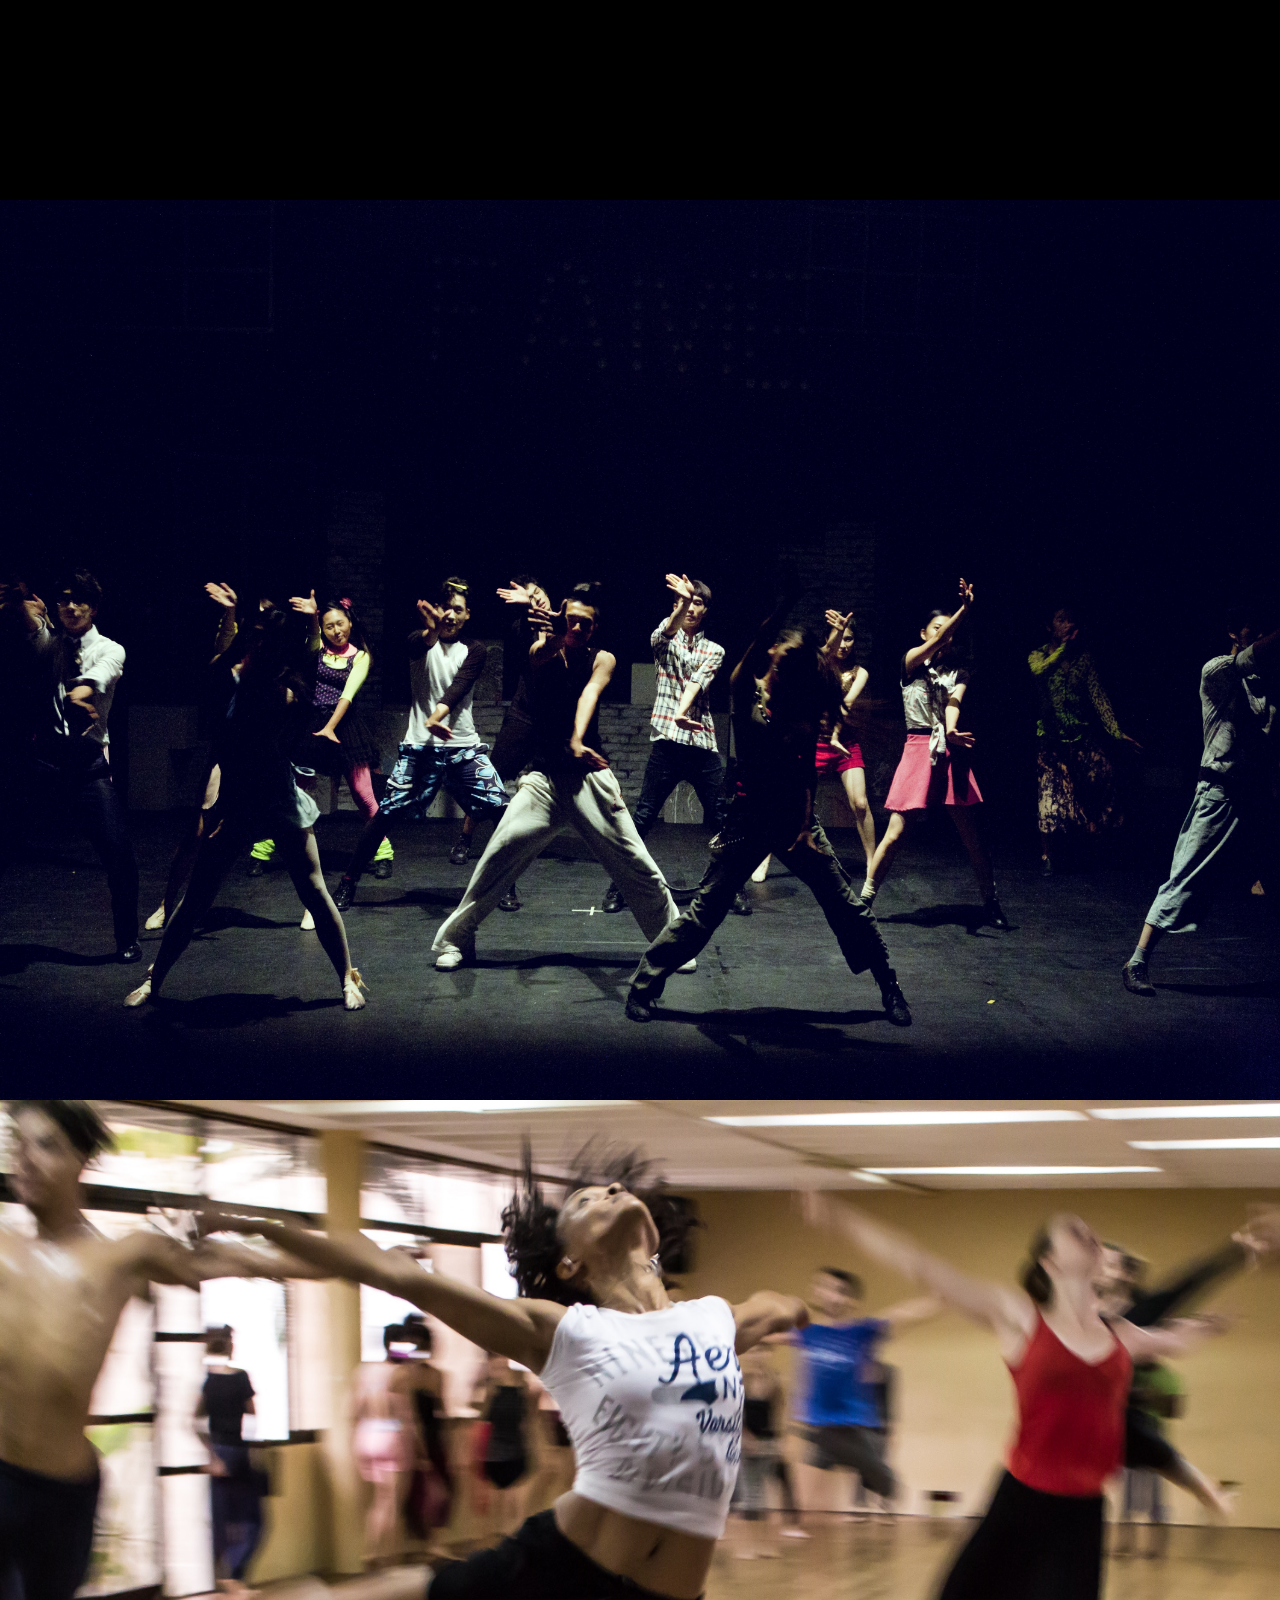
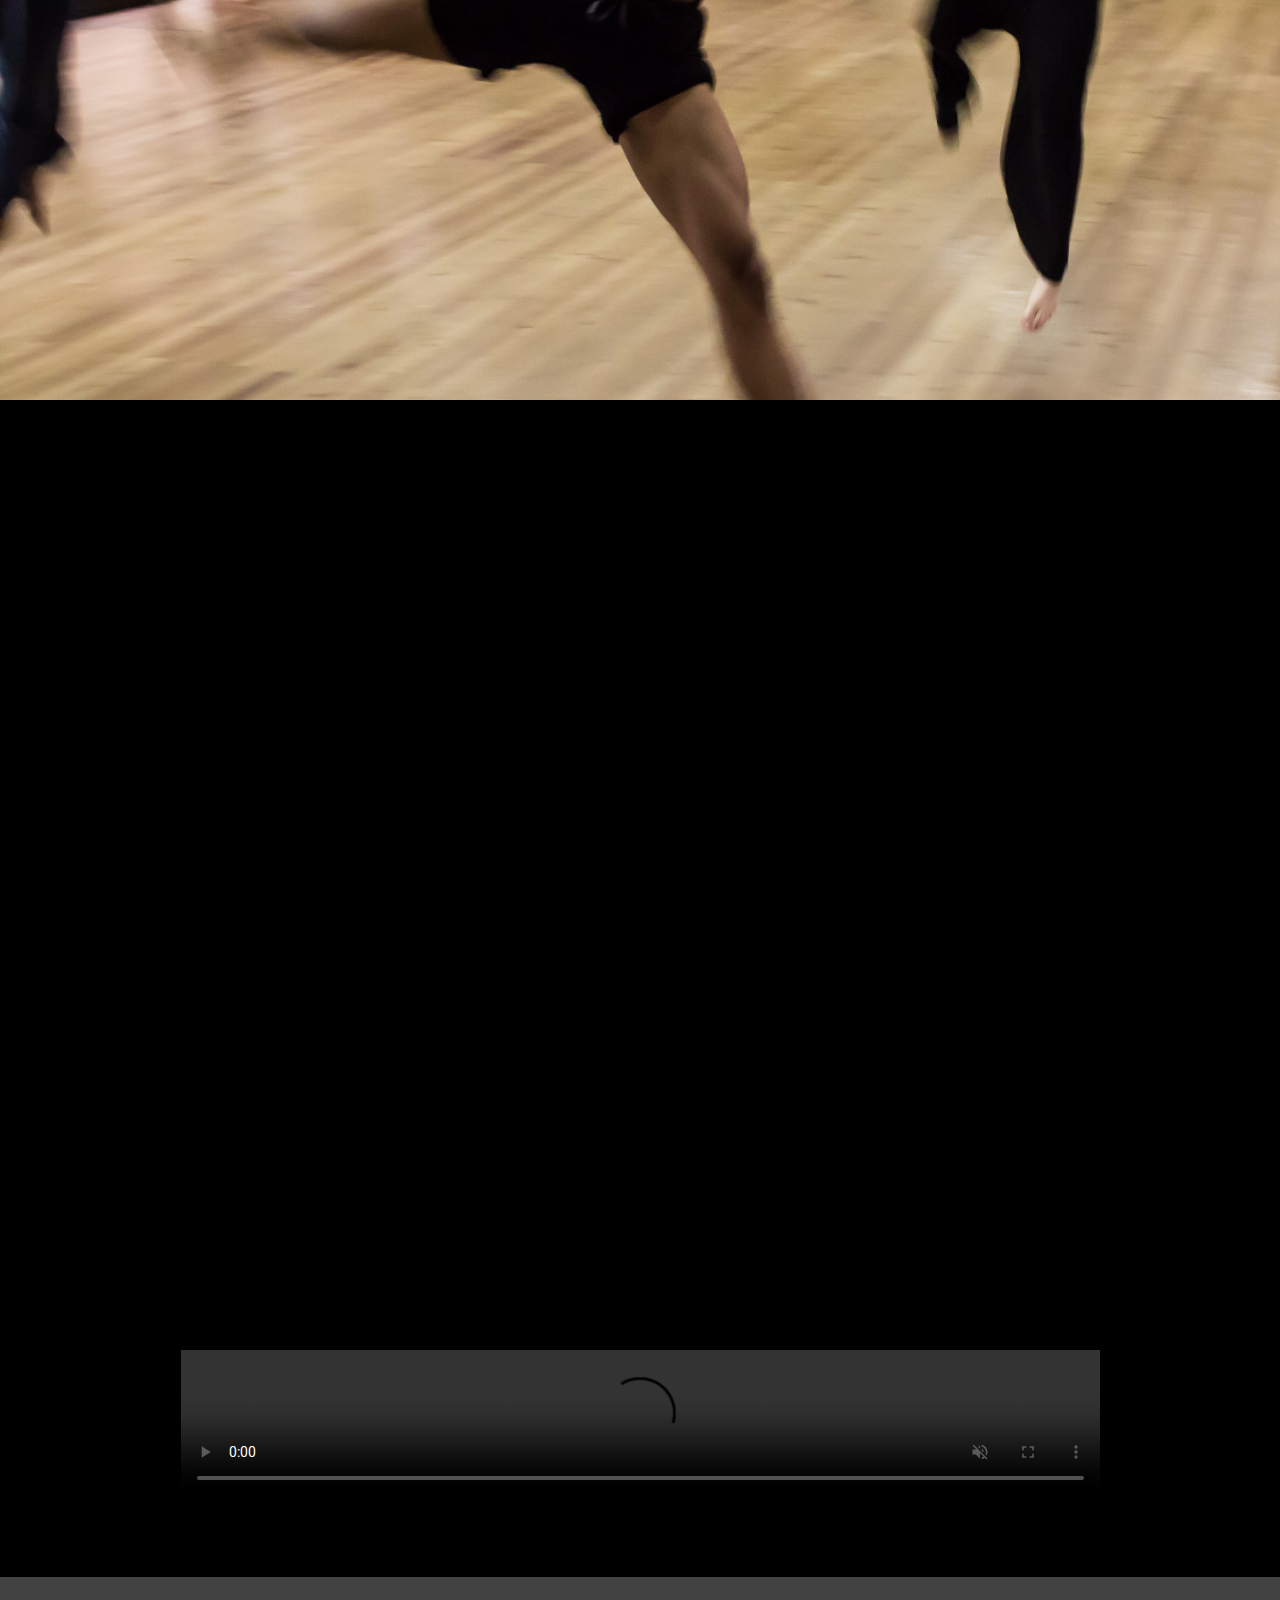
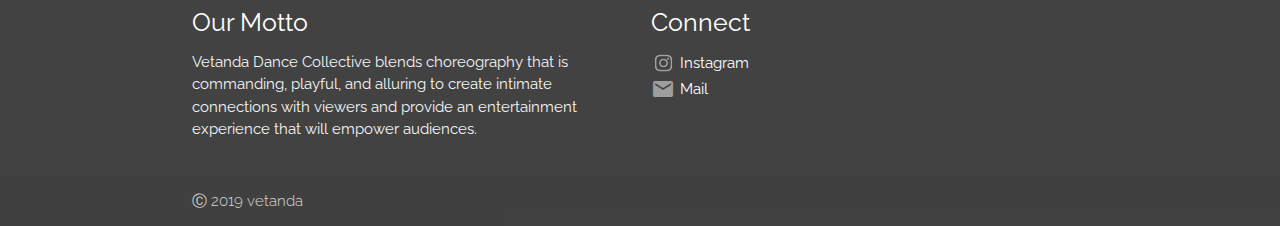
==== commit d537432f: "Early mobile fixes." ====
--- a/index.htm
+++ b/index.htm
@@ -1,177 +1,120 @@
 <!DOCTYPE html>
 <html lang="en">
-  <head>
-    <meta http-equiv="Content-Type" content="text/html; charset=UTF-8" />
-    <!-- <meta
+
+<head>
+  <meta http-equiv="Content-Type" content="text/html; charset=UTF-8" />
+  <!-- <meta
       name="viewport"
       content="width=device-width, initial-scale=1, maximum-scale=1.0"
     /> -->
-    <meta 
-    name="viewport" 
-    content="height=device-height, 
+  <meta name="viewport" content="height=device-height, 
     width=device-width, initial-scale=1.0, 
     minimum-scale=1.0, maximum-scale=1.0, 
-    user-scalable=no"
-    />
-    <title>vetanda</title>
+    user-scalable=no" />
+  <title>vetanda</title>
 
-    <!-- CSS  -->
-    <link
-      rel="stylesheet"
-      href="https://cdn.jsdelivr.net/npm/animate.css@3.5.2/animate.min.css"
-    />
-    <link
-      href="https://fonts.googleapis.com/icon?family=Material+Icons"
-      rel="stylesheet"
-    />
-    <link
-      href="https://fonts.googleapis.com/css?family=Raleway"
-      rel="stylesheet"
-    />
-    <link
-      href="materialize/css/materialize.css"
-      type="text/css"
-      rel="stylesheet"
-      media="screen,projection"
-    />
-    <link
-      href="assets/css/style.css"
-      type="text/css"
-      rel="stylesheet"
-      media="screen,projection"
-    />
-  </head>
-  <body style="background-color: black">
-    <nav id="nav" class="black fixed-top scrolled" role="navigation">
-      <div class="nav-wrapper container">
-        <a id="logo-container" href="" class="brand-logo">vetanda</a>
-        <ul class="right hide-on-med-and-down">
-          <li><a href="about.htm">about us</a></li>
-          <li><a href="media.htm">media</a></li>
-          <li><a href="events.htm">events</a></li>
-          <li><a href="contact.htm">contact</a></li>
-        </ul>
+  <!-- CSS  -->
+  <link rel="stylesheet" href="https://cdn.jsdelivr.net/npm/animate.css@3.5.2/animate.min.css" />
+  <link href="https://fonts.googleapis.com/icon?family=Material+Icons" rel="stylesheet" />
+  <link href="https://fonts.googleapis.com/css?family=Raleway" rel="stylesheet" />
+  <link href="materialize/css/materialize.css" type="text/css" rel="stylesheet" media="screen,projection" />
+  <link href="assets/css/style.css" type="text/css" rel="stylesheet" media="screen,projection" />
+</head>
 
-        <ul id="nav-mobile" class="side-nav">
-          <li><a href="about.htm">about us</a></li>
-          <li><a href="media.htm">media</a></li>
-          <li><a href="events.htm">events</a></li>
-          <li><a href="contact.htm">contact</a></li>
-        </ul>
-        <a href="#" data-activates="nav-mobile" class="button-collapse"
-          ><i class="material-icons">menu</i></a
-        >
+<body style="background-color: black">
+  <nav id="nav" class="black fixed-top scrolled" role="navigation">
+    <div class="nav-wrapper container">
+      <a id="logo-container" href="" class="brand-logo">vetanda</a>
+      <ul class="right hide-on-med-and-down">
+        <li><a href="about.htm">about us</a></li>
+        <li><a href="media.htm">media</a></li>
+        <li><a href="events.htm">events</a></li>
+        <li><a href="contact.htm">contact</a></li>
+      </ul>
+
+      <ul id="nav-mobile" class="side-nav">
+        <li><a href="about.htm">about us</a></li>
+        <li><a href="media.htm">media</a></li>
+        <li><a href="events.htm">events</a></li>
+        <li><a href="contact.htm">contact</a></li>
+      </ul>
+      <a href="#" data-activates="nav-mobile" class="button-collapse"><i class="material-icons">menu</i></a>
+    </div>
+  </nav>
+  <div id="content" class="content">
+    <a id="ref" href="#">v</a>
+  </div>
+
+  <section class="one">
+    <div id="one" class="wrapper"></div>
+  </section>
+
+  <section class="two">
+    <div id="two" class="wrapper"></div>
+  </section>
+
+  <section class="three">
+    <div id="three" class="wrapper"></div>
+  </section>
+
+  <section class="four">
+    <div id="four" class="wrapper"></div>
+  </section>
+
+  <section id="five" class="five">
+    <div class="wrapper"></div>
+  </section>
+
+  <div id="index-banner-home">
+    <div class="container">
+      <div class="row center">
+        <video controls muted loop playsinline id="cont" class="center-fit">
+          <source src="assets/videos/vid.mp4" type="video/mp4" />
+          Your browser does not support the video tag.
+        </video>
       </div>
-    </nav>
-    <br /><br /><br /><br /><br /><br />
-    <div id="content" class="content">
-      <a id="ref" href="#">v</a>
     </div>
+  </div>
+  </div>
 
-    <section class="one">
-      <div id="one" class="wrapper"></div>
-    </section>
-
-    <section class="two">
-      <div id="two" class="wrapper"></div>
-    </section>
-
-    <section class="three">
-      <div id="three" class="wrapper"></div>
-    </section>
-
-    <section class="four">
-      <div id="four" class="wrapper"></div>
-    </section>
-
-    <section id="five" class="five">
-      <div class="wrapper"></div>
-    </section>
-
-    <div id="index-banner-home">
-      <div class="container">
-        <div class="row center">
-          <br><br><br>
-          <video controls muted loop playsinline id="cont" class="center-fit">
-            <source src="assets/videos/vid.mp4" type="video/mp4" />
-            Your browser does not support the video tag.
-          </video>
+  <footer id="footer" class="page-footer grey darken-3">
+    <div class="container">
+      <div class="row">
+        <div class="col l6 s12">
+          <h5 class="white-text">Our Motto</h5>
+          <p class="grey-text text-lighten-4">
+            Vetanda Dance Collective blends choreography that is commanding,
+            playful, and alluring to create intimate connections with viewers
+            and provide an entertainment experience that will empower
+            audiences.
+          </p>
+        </div>
+        <div class="col l3 s12 white-text">
+          <h5>Connect</h5>
+          <ul class="icons">
+            <li>
+              <a target="_blank" href="http://www.instagram.com/vetandadanceco">
+                <img src="assets/icons/ig-logo.png" /> Instagram</a>
+            </li>
+            <li>
+              <a href="mailto:vetandadancecollective@gmail.com?Subject=Vetanda Dance Inquiry">
+                <i class="material-icons grey-text">email</i> Mail</a>
+            </li>
+          </ul>
         </div>
       </div>
     </div>
+    <div class="footer-copyright">
+      <div class="container">Ⓒ 2019 vetanda</div>
+    </div>
+  </footer>
 
-      <br /><br />
-    </div>
+  <!--  Scripts-->
+  <script src="https://code.jquery.com/jquery-2.1.1.min.js"></script>
+  <script src="materialize/js/materialize.js"></script>
+  <script src="materialize/js/init.js"></script>
+  <script src="assets/js/main.js"></script>
+  <script src="assets/js/index.js"></script>
+</body>
 
-    <footer id="footer" class="page-footer grey darken-3">
-      <div class="container">
-        <div class="row">
-          <div class="col l6 s12">
-            <h5 class="white-text">Our Motto</h5>
-            <p class="grey-text text-lighten-4">
-              Vetanda Dance Collective blends choreography that is commanding,
-              playful, and alluring to create intimate connections with viewers
-              and provide an entertainment experience that will empower
-              audiences.
-            </p>
-          </div>
-          <div class="col l3 s12 white-text">
-            <h5>Connect</h5>
-            <ul class="icons">
-              <li>
-                <a
-                  target="_blank"
-                  href="http://www.instagram.com/vetandadanceco"
-                >
-                  <img src="assets/icons/ig-logo.png" /> Instagram</a
-                >
-              </li>
-              <li>
-                <a
-                  href="mailto:vetandadancecollective@gmail.com?Subject=Vetanda Dance Inquiry"
-                >
-                  <i class="material-icons grey-text">email</i> Mail</a
-                >
-              </li>
-            </ul>
-          </div>
-        </div>
-      </div>
-      <div class="footer-copyright">
-        <div class="container">Ⓒ 2019 vetanda</div>
-      </div>
-    </footer>
-
-    <!--  Scripts-->
-    <script src="https://code.jquery.com/jquery-2.1.1.min.js"></script>
-    <script src="materialize/js/materialize.js"></script>
-    <script src="materialize/js/init.js"></script>
-    <script src="assets/js/main.js"></script>
-    <script>
-    window.onscroll = function() {
-      if ($(window).scrollTop() > $("#cont").offset().top) {
-        $(".content").css("visibility", "hidden");
-      } else {
-        $(".content").css("visibility", "visible");
-      }
-
-      var topOffset = $("#five").height() / 2;
-      if ($(window).scrollTop() > $("#five").offset().top - topOffset) {
-        // $("#nav").removeClass("black");
-        // $("#nav").addClass("grey darken-3");
-        $("#ref").html("contact").attr("href", "contact.htm");
-      } else if ($(window).scrollTop() > $("#four").offset().top - topOffset) {
-        $("#ref").html("events").attr("href", "performances.htm");
-      } else if ($(window).scrollTop() > $("#three").offset().top - topOffset) {
-        $("#ref").html("media").attr("href", "media.htm");
-      } else if ($(window).scrollTop() > $("#two").offset().top - topOffset) {
-        $("#ref").html("about").attr("href", "about.htm");
-      } else {
-        $("#ref").html("v").attr("href", "#");
-        // $("#nav").removeClass("grey darken-3");
-        // $("#nav").addClass("black");
-      }
-    };
-    </script>
-  </body>
-</html>
+</html>--- a/assets/css/style.css
+++ b/assets/css/style.css
@@ -8,6 +8,7 @@
 .icon-block {
   padding: 0 15px;
 }
+
 .icon-block .material-icons {
   font-size: inherit;
 }
@@ -133,11 +134,9 @@
   width: 100%;
   height: 100%;
   height: 250px;
-  background: linear-gradient(
-    0deg,
-    rgba(250, 0, 150, 0.3),
-    rgba(250, 0, 150, 0.3)
-  );
+  background: linear-gradient(0deg,
+      rgba(250, 0, 150, 0.3),
+      rgba(250, 0, 150, 0.3));
 }
 
 #parallax-mobile-title {
@@ -181,9 +180,10 @@
 
 #index-banner-home {
   position: relative;
-  height: 90%;
+  /* height: 30%; */
   background: #000;
   z-index: 1000;
+  padding: 50px 0;
 }
 
 section {
@@ -191,8 +191,8 @@
   background-size: cover;
   isolation: isolate;
   position: relative;
+  padding: 1em;
   height: 100vh;
-  padding: 1em;
 }
 
 .wrapper {
@@ -211,40 +211,51 @@
 }
 
 .one {
-  background: url(../images/action.jpg);
+  /* background: url(../images/action.jpg);
+  background-size: 100% 100%; */
   background-size: 100% 100%;
-}
+  background-image: url(../images/action.jpg);
+}
+
 .one .wrapper:before {
   background: blue;
 }
 
 .two {
+  background-size: 100% 100%;
   background-image: url(https://source.unsplash.com/1920x1080?nature);
 }
+
 .two .wrapper:before {
   background: red;
 }
 
 .three {
-  background: url(../images/schedule.jpg);
+  /* background: url(../images/schedule.jpg);*/
   background-size: 100% 100%;
-}
+  background-image: url(../images/schedule.jpg);
+}
+
 .three .wrapper:before {
-  background: green;
+  background: purple;
 }
 
 .four {
+  background-size: 100% 100%;
   background-image: url(../images/dancing-dance-people-hip-hop-12312.jpg);
 }
+
 .four .wrapper:before {
   background: orange;
 }
 
 .five {
+  background-size: 100% 100%;
   background-image: url(https://source.unsplash.com/1920x1080?nature);
 }
+
 .five .wrapper:before {
-  background: orange;
+  background: green;
 }
 
 /* About Page */
@@ -306,13 +317,17 @@
 
 
 /* Style the Image Used to Trigger the Modal */
-.column-media video, .column-media img {
+.column-media video,
+.column-media img {
   border-radius: 5px;
   cursor: pointer;
   transition: 0.3s;
 }
 
-.column-media video:hover, .column-media img:hover {opacity: 0.7;}
+.column-media video:hover,
+.column-media img:hover {
+  opacity: 0.7;
+}
 
 /* The Modal (background) */
 .modal {
@@ -324,8 +339,10 @@
   width: 100%;
   min-height: 100%;
   /* overflow: auto;  */
-  background-color: rgb(0,0,0); /* Fallback color */
-  background-color: rgba(0,0,0,0.9); /* Black w/ opacity */
+  background-color: rgb(0, 0, 0);
+  /* Fallback color */
+  background-color: rgba(0, 0, 0, 0.9);
+  /* Black w/ opacity */
 }
 
 /* Modal Content (Image) */
@@ -350,14 +367,20 @@
 }
 
 /* Add Animation - Zoom in the Modal */
-.modal-content, #caption { 
+.modal-content,
+#caption {
   animation-name: zoom;
   animation-duration: 0.6s;
 }
 
 @keyframes zoom {
-  from {transform:scale(0)} 
-  to {transform:scale(1)}
+  from {
+    transform: scale(0)
+  }
+
+  to {
+    transform: scale(1)
+  }
 }
 
 /* The Close Button */
@@ -379,9 +402,32 @@
   cursor: pointer;
 }
 
+.event img {
+  display: block;
+  width: 20%;
+}
+
 /* 100% Image Width on Smaller Screens */
-@media only screen and (max-width: 700px){
+@media only screen and (max-width: 700px) {
   .modal-content {
     width: 100%;
   }
+
+  section {
+    /* width: 50%; */
+    background-size: auto;
+  }
+
+  .column-about {
+    flex: 100%;
+  }
+
+  .column-about img {
+    width: 75%;
+  }
+
+  .event img {
+    width: 50%;
+    margin: 0 auto;
+  }
 }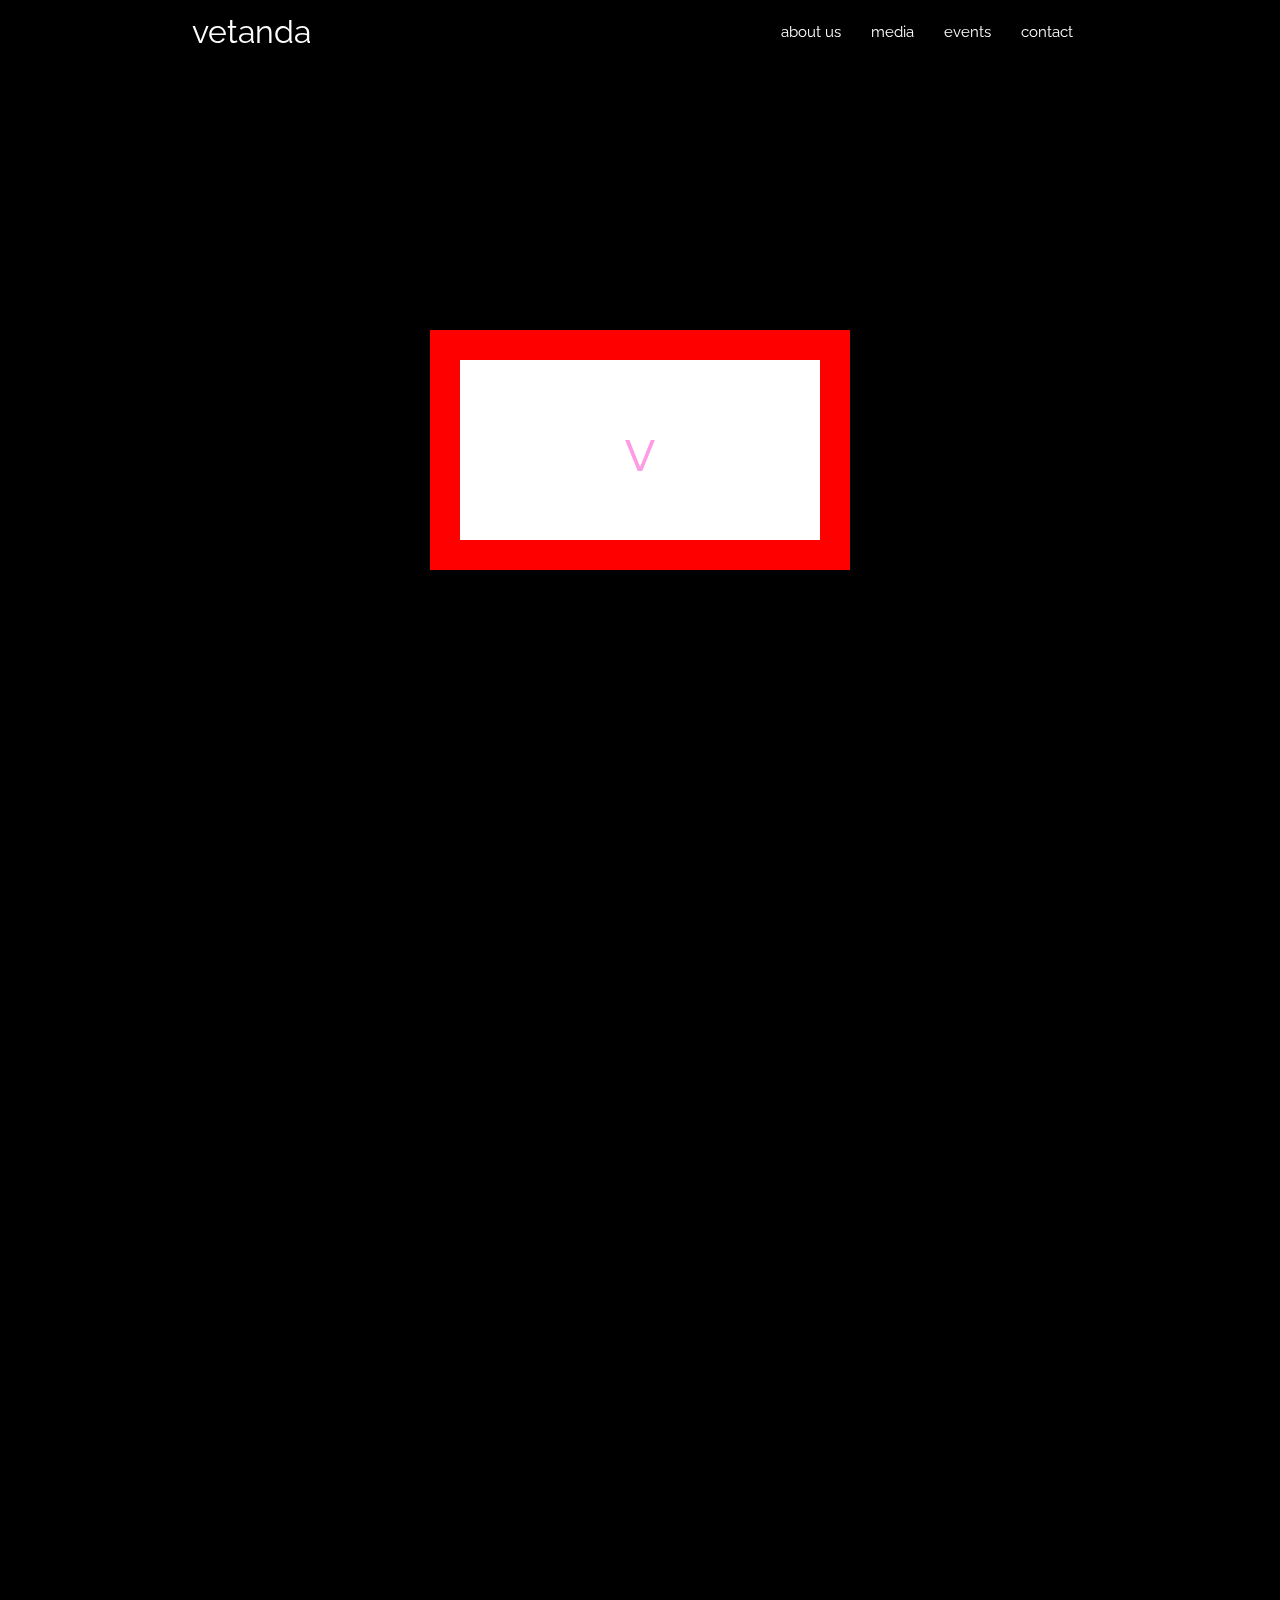
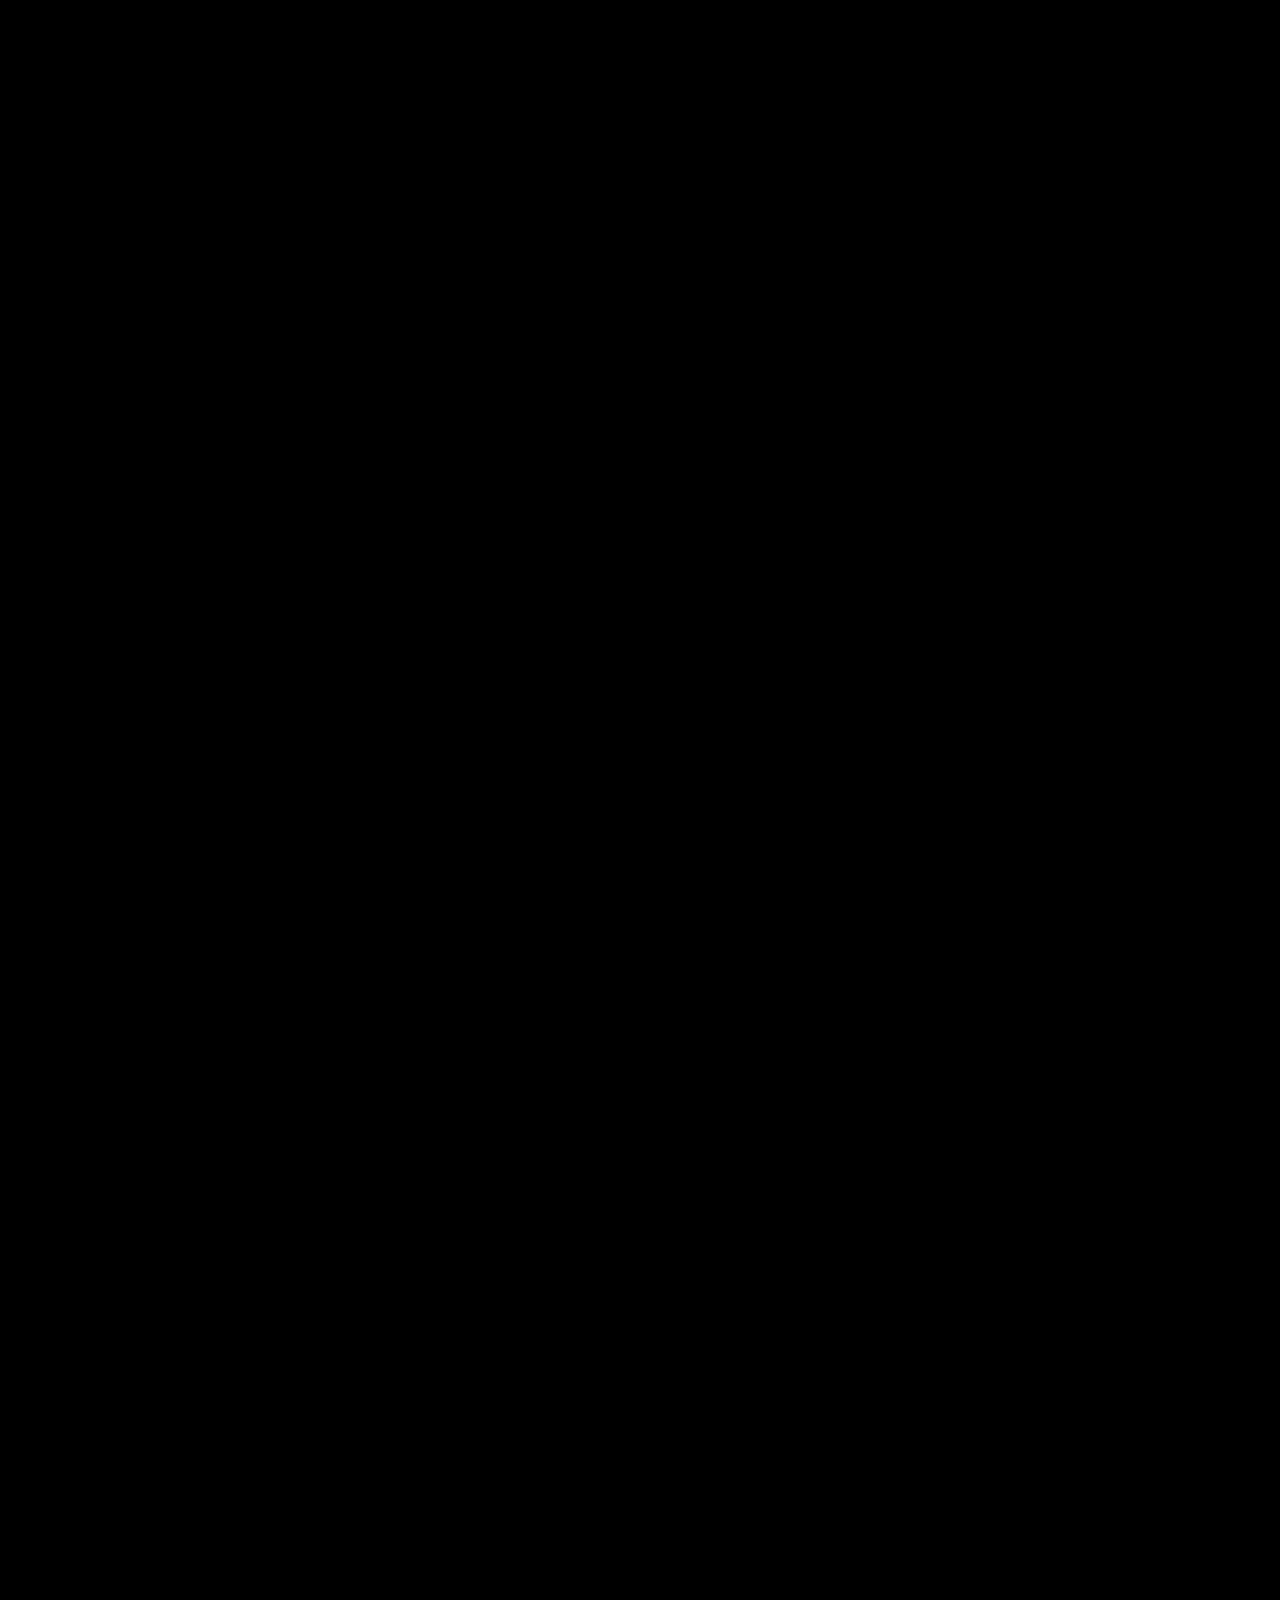
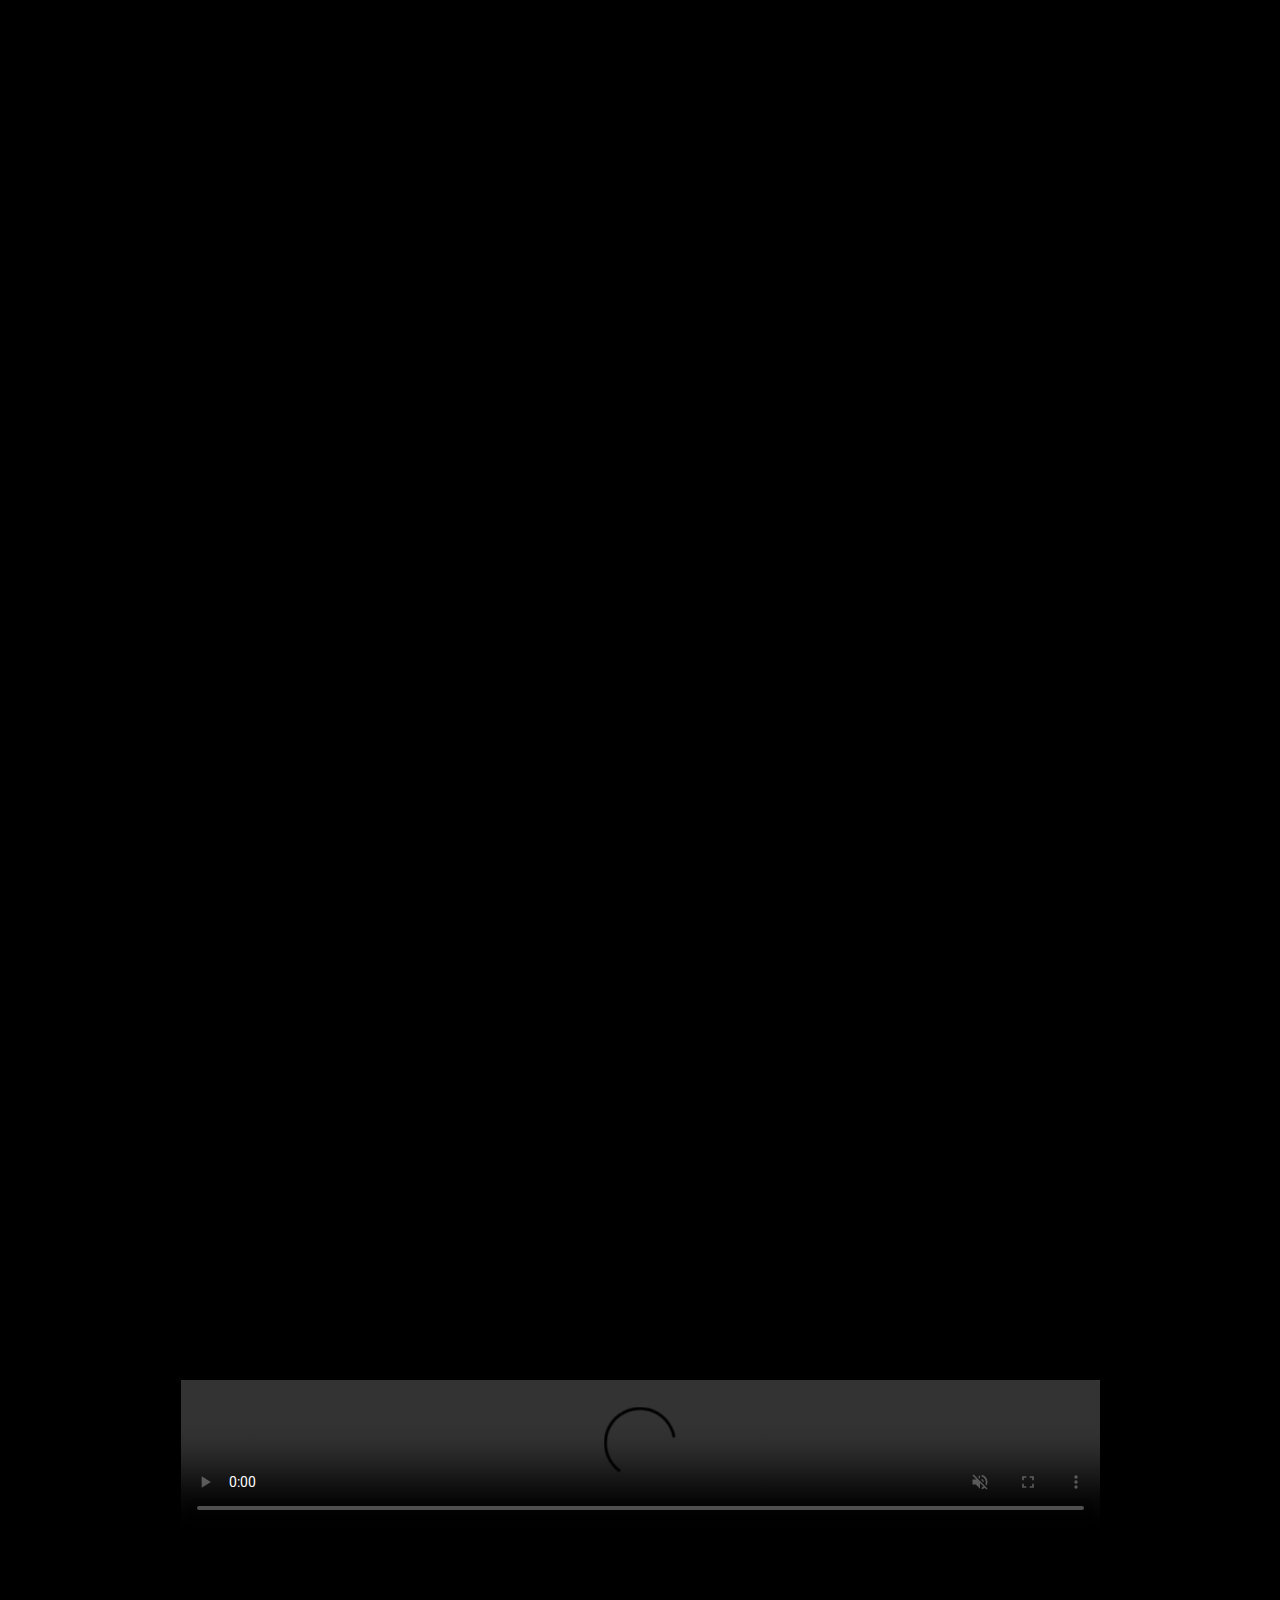
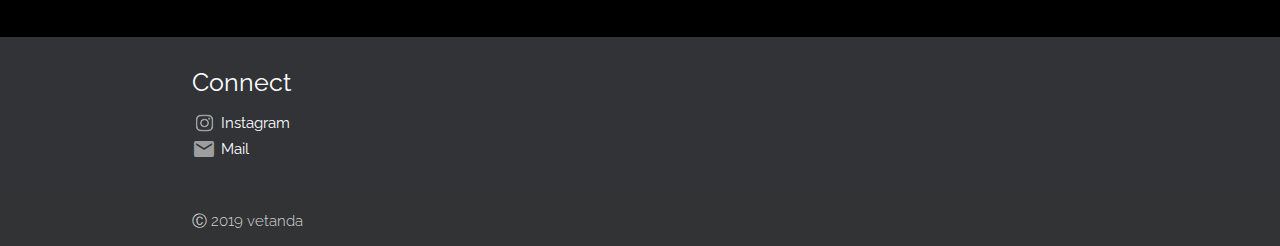
==== commit a12f700f: "Update vetanda with new files." ====
--- a/index.htm
+++ b/index.htm
@@ -77,37 +77,35 @@
   </div>
   </div>
 
-  <footer id="footer" class="page-footer grey darken-3">
-    <div class="container">
-      <div class="row">
-        <div class="col l6 s12">
-          <h5 class="white-text">Our Motto</h5>
-          <p class="grey-text text-lighten-4">
-            Vetanda Dance Collective blends choreography that is commanding,
-            playful, and alluring to create intimate connections with viewers
-            and provide an entertainment experience that will empower
-            audiences.
-          </p>
-        </div>
-        <div class="col l3 s12 white-text">
-          <h5>Connect</h5>
-          <ul class="icons">
-            <li>
-              <a target="_blank" href="http://www.instagram.com/vetandadanceco">
-                <img src="assets/icons/ig-logo.png" /> Instagram</a>
-            </li>
-            <li>
-              <a href="mailto:vetandadancecollective@gmail.com?Subject=Vetanda Dance Inquiry">
-                <i class="material-icons grey-text">email</i> Mail</a>
-            </li>
-          </ul>
+  <footer class="page-footer black">
+      <div class="container">
+        <div class="row">
+          <div class="col l3 s12 white-text">
+            <h5>Connect</h5>
+            <ul class="icons">
+              <li>
+                <a
+                  target="_blank"
+                  href="http://www.instagram.com/vetandadanceco"
+                >
+                  <img src="assets/icons/ig-logo.png" /> Instagram</a
+                >
+              </li>
+              <li>
+                <a
+                  href="mailto:vetandadancecollective@gmail.com?Subject=Vetanda Dance Inquiry"
+                >
+                  <i class="material-icons grey-text">email</i> Mail</a
+                >
+              </li>
+            </ul>
+          </div>
         </div>
       </div>
-    </div>
-    <div class="footer-copyright">
-      <div class="container">Ⓒ 2019 vetanda</div>
-    </div>
-  </footer>
+      <div class="footer-copyright">
+        <div class="container">Ⓒ 2019 vetanda</div>
+      </div>
+    </footer>
 
   <!--  Scripts-->
   <script src="https://code.jquery.com/jquery-2.1.1.min.js"></script>
--- a/assets/css/style.css
+++ b/assets/css/style.css
@@ -3,6 +3,8 @@
   height: 100%;
   width: 100%;
   font-family: "Raleway", sans-serif;
+  background-color: black;
+  color: rgb(255, 255, 255, 0.8);
 }
 
 .icon-block {
@@ -107,11 +109,11 @@
 }
 
 .contact {
-  background: url(../images/action.jpg);
+  background: url(../images/IMG_4193_Original.jpeg);
 }
 
 .events {
-  background: url(../images/schedule.jpg);
+  background: url(../images/IMG_4193_Original.jpeg);
 }
 
 .parallax-container .parallax {
@@ -134,9 +136,12 @@
   width: 100%;
   height: 100%;
   height: 250px;
+  /* background: linear-gradient(0deg,
+      rgba(250, 0, 150, 0.3),
+      rgba(250, 0, 150, 0.3)); */
   background: linear-gradient(0deg,
-      rgba(250, 0, 150, 0.3),
-      rgba(250, 0, 150, 0.3));
+      rgba(0, 0, 0, 1),
+      rgba(0, 0, 0, 1));
 }
 
 #parallax-mobile-title {
@@ -213,12 +218,14 @@
 .one {
   /* background: url(../images/action.jpg);
   background-size: 100% 100%; */
-  background-size: 100% 100%;
-  background-image: url(../images/action.jpg);
+  background-size: 50% 100%;
+  background-image: url(../images/IMG_0051.jpeg), url(../images/IMG_0242.jpg);
+  background-position: right bottom, left top;
+  background-repeat: no-repeat, repeat;
 }
 
 .one .wrapper:before {
-  background: blue;
+  background: red;
 }
 
 .two {
@@ -227,7 +234,7 @@
 }
 
 .two .wrapper:before {
-  background: red;
+  background: purple;
 }
 
 .three {
@@ -237,7 +244,7 @@
 }
 
 .three .wrapper:before {
-  background: purple;
+  background: black;
 }
 
 .four {
@@ -246,7 +253,7 @@
 }
 
 .four .wrapper:before {
-  background: orange;
+  background: red;
 }
 
 .five {
@@ -255,13 +262,14 @@
 }
 
 .five .wrapper:before {
-  background: green;
+  background: purple;
 }
 
 /* About Page */
 .about-ctr {
   margin-right: 2.5%;
   margin-left: 2.5%;
+  padding: 0 25px;
 }
 
 .row-about {
@@ -285,7 +293,7 @@
   margin-top: 8px;
 }
 
-/* Media Page */
+/* About Page */
 .media-ctr {
   margin-right: 2.5%;
   margin-left: 2.5%;
@@ -402,9 +410,24 @@
   cursor: pointer;
 }
 
+.event {
+  margin-bottom: 80px;
+}
+
+.event h4 {
+  margin: 40px 0;
+}
+
+.event .col {
+  margin-bottom: 40px;
+}
+
 .event img {
   display: block;
-  width: 20%;
+  width: 50%;
+  /* height: 75px; */
+  position: relative;
+  margin: 0 auto;
 }
 
 /* 100% Image Width on Smaller Screens */
@@ -430,4 +453,36 @@
     width: 50%;
     margin: 0 auto;
   }
+
+  .name {
+    font-size: 1.2em;
+  }
+}
+
+.about-desc {
+  font-size: 1.3em;
+  line-height: 1.5em;
+}
+
+.page-footer {
+  background-color: #313336 !important;
+  z-index: 0 !important;
+}
+
+hr {
+  color: #313336;
+  background-color: #313336;
+  border-color: rgb(255, 255, 255, 0.5);
+}
+
+#submit-btn {
+  background-color: #313336;
+}
+
+#cont {
+  margin: 30px 0;
+}
+
+.media-row .col {
+  margin-bottom: 40px;
 }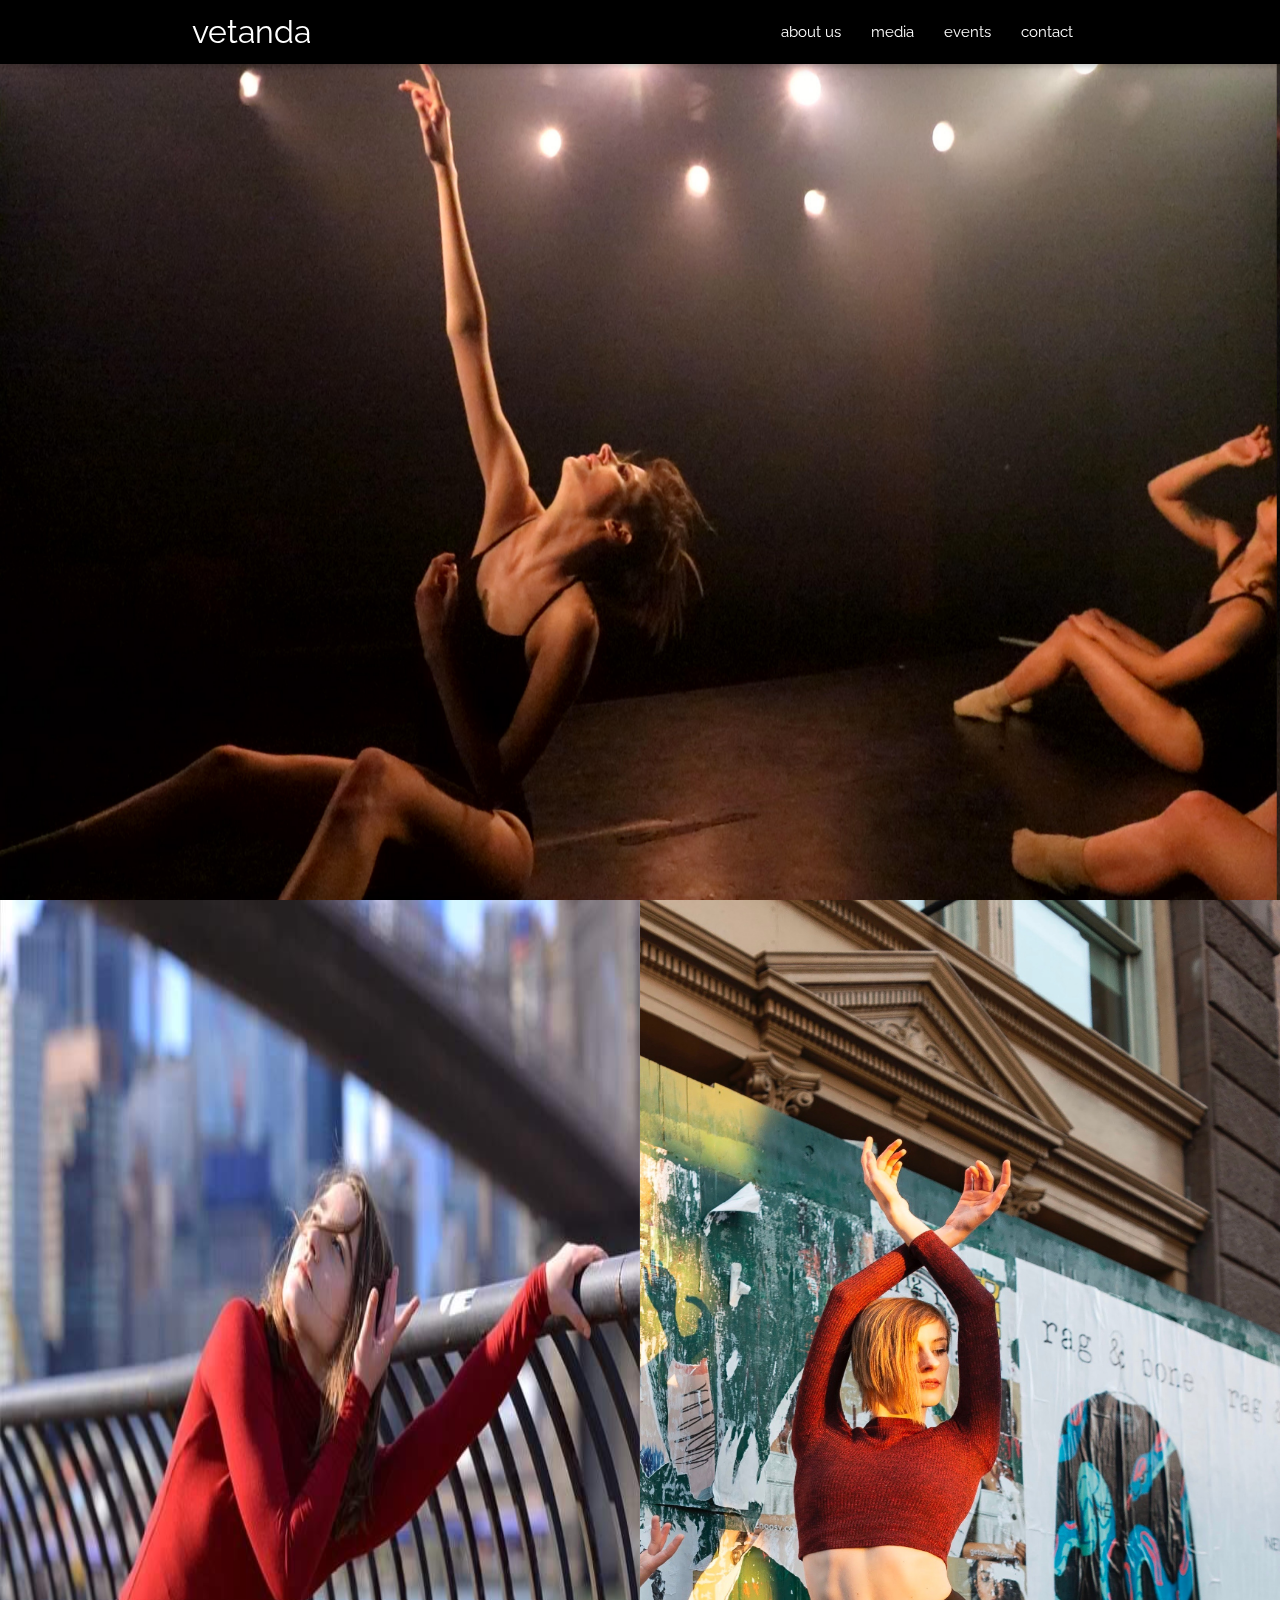
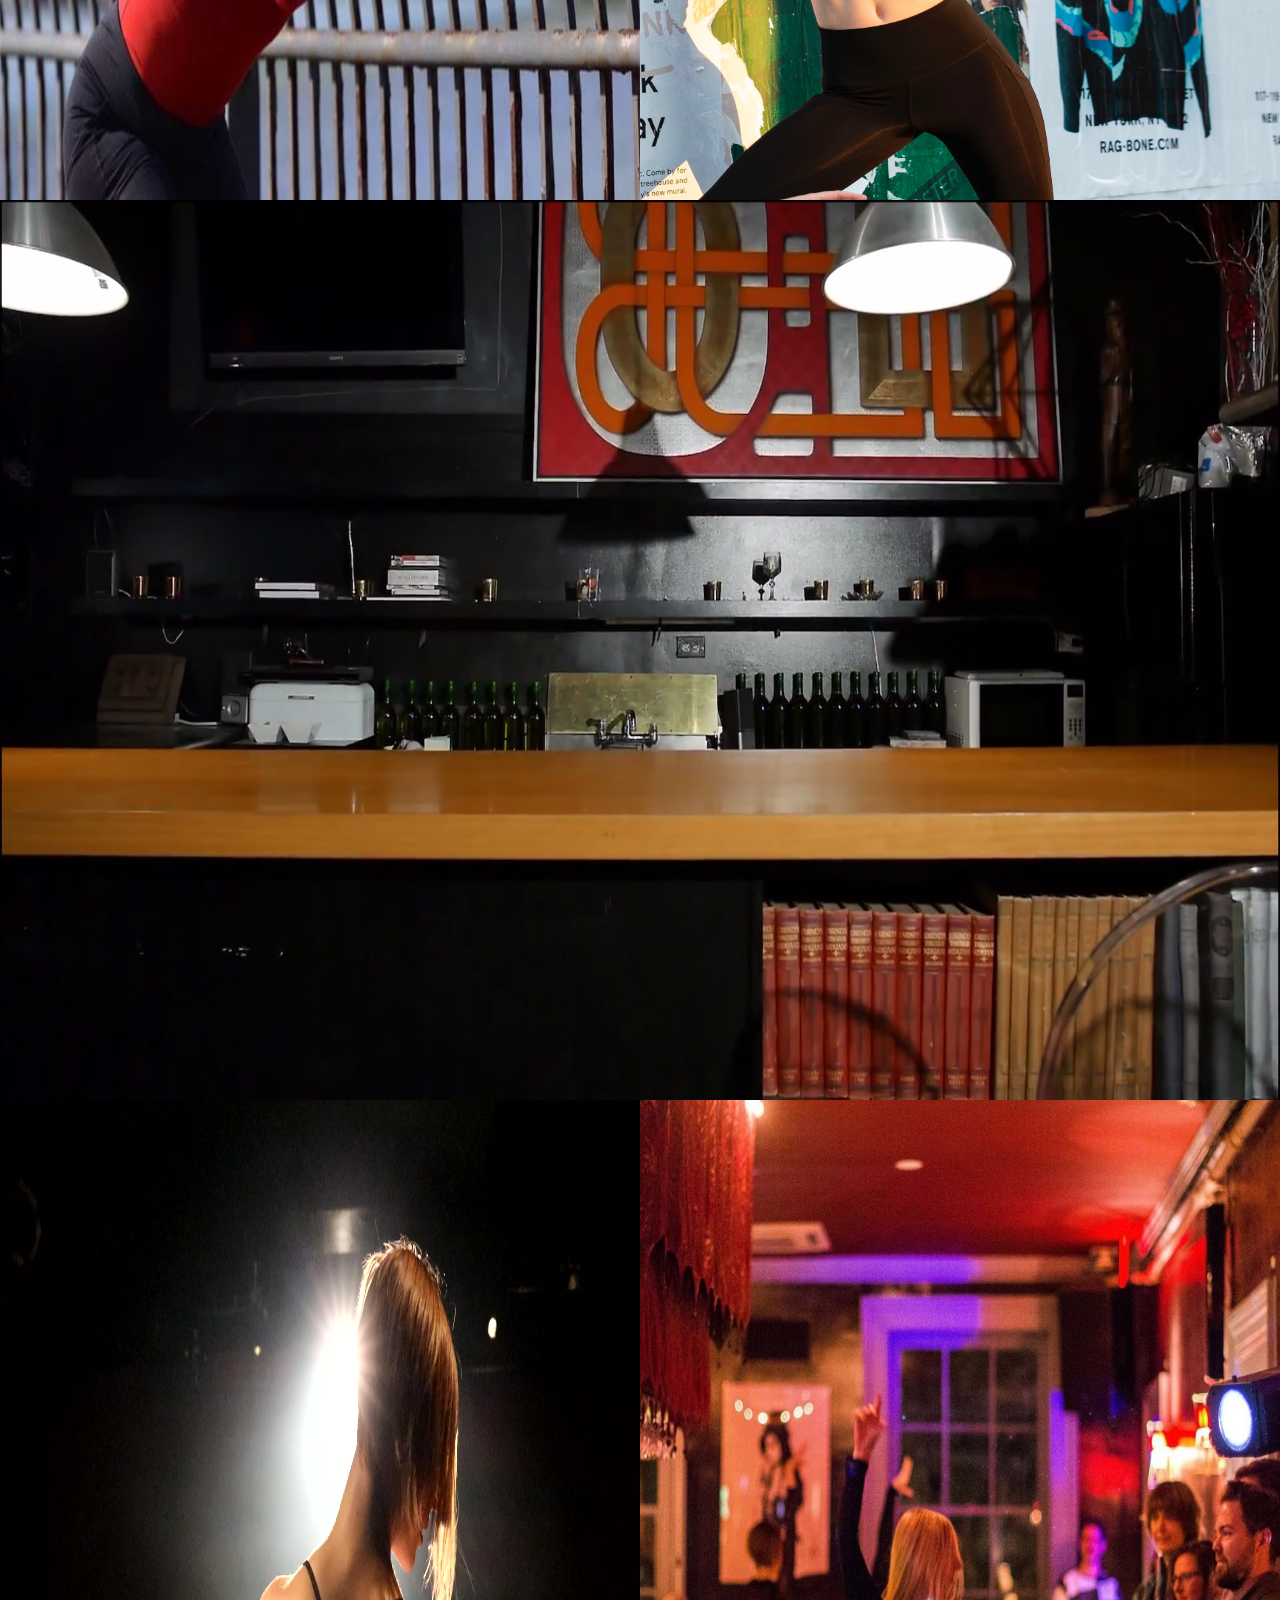
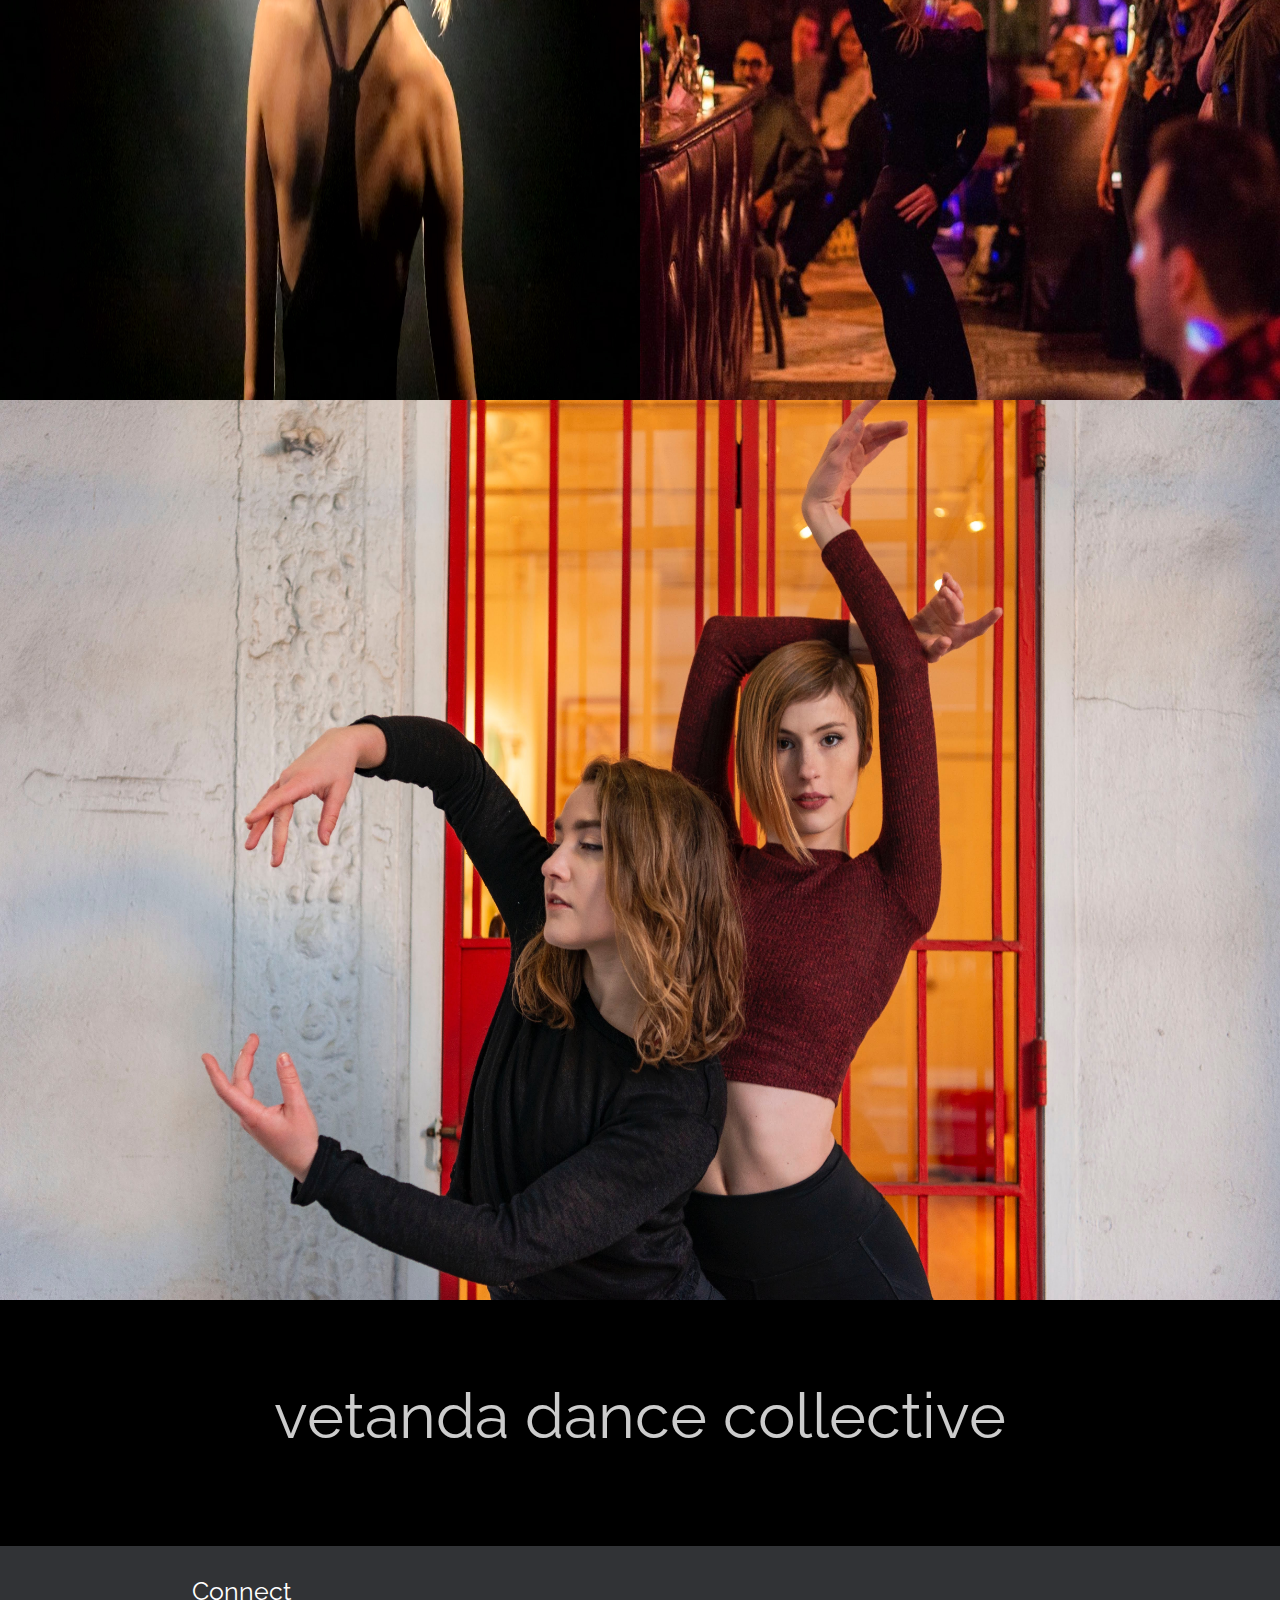
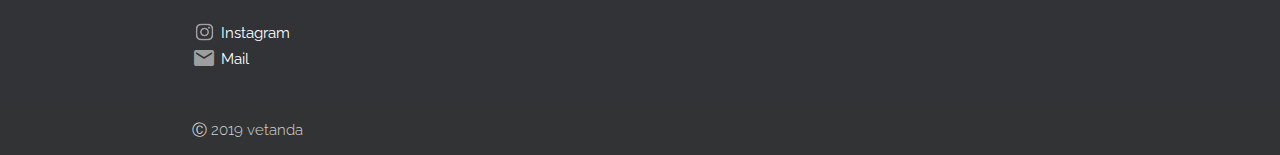
==== commit b438d20e: "Testing vetanda changes on new domain." ====
--- a/index.htm
+++ b/index.htm
@@ -42,7 +42,7 @@
     </div>
   </nav>
   <div id="content" class="content">
-    <a id="ref" href="#">v</a>
+    <a id="ref" href="#">about</a>
   </div>
 
   <section class="one">
@@ -68,15 +68,15 @@
   <div id="index-banner-home">
     <div class="container">
       <div class="row center">
-        <video controls muted loop playsinline id="cont" class="center-fit">
+        <h1>vetanda dance collective</h1>
+        <!-- <img src="./assets/images/vetanda.jpeg" alt="" class="center-fit"> -->
+        <!-- <video controls muted loop playsinline id="cont" class="center-fit">
           <source src="assets/videos/vid.mp4" type="video/mp4" />
           Your browser does not support the video tag.
-        </video>
+        </video> -->
       </div>
     </div>
   </div>
-  </div>
-
   <footer class="page-footer black">
       <div class="container">
         <div class="row">
--- a/assets/css/style.css
+++ b/assets/css/style.css
@@ -109,11 +109,11 @@
 }
 
 .contact {
-  background: url(../images/IMG_4193_Original.jpeg);
+  background: url(../images/erin-sydney.jpeg);
 }
 
 .events {
-  background: url(../images/IMG_4193_Original.jpeg);
+  background: url(../images/erin-sydney.jpeg);
 }
 
 .parallax-container .parallax {
@@ -178,9 +178,13 @@
   /* font-weight: bold; */
   text-align: center;
   z-index: 1;
-  background: #fff;
+  background: rgb(255, 255, 255, 0);
   color: #000;
   mix-blend-mode: lighten;
+}
+
+.content a {
+  color: white;
 }
 
 #index-banner-home {
@@ -218,38 +222,42 @@
 .one {
   /* background: url(../images/action.jpg);
   background-size: 100% 100%; */
+  background-size: 100% 100%;
+  background-image: url(../images/main.JPG);
+  z-index: 1020;
+  background-position: 0 0;
+}
+
+.one .wrapper:before {
+  /* background: rgb(0,0,0,0.3); */
+}
+
+.two {
   background-size: 50% 100%;
-  background-image: url(../images/IMG_0051.jpeg), url(../images/IMG_0242.jpg);
+  background-image: url(../images/erin-tall.jpeg), url(../images/sydney-rail.JPG);
   background-position: right bottom, left top;
   background-repeat: no-repeat, repeat;
 }
 
-.one .wrapper:before {
+.two .wrapper:before {
   background: red;
-}
-
-.two {
-  background-size: 100% 100%;
-  background-image: url(https://source.unsplash.com/1920x1080?nature);
-}
-
-.two .wrapper:before {
-  background: purple;
 }
 
 .three {
   /* background: url(../images/schedule.jpg);*/
   background-size: 100% 100%;
-  background-image: url(../images/schedule.jpg);
+  background-image: url(../images/vetanda-promo-moment.jpg);
 }
 
 .three .wrapper:before {
-  background: black;
+  background: rgb(0,0,0,0.7);
 }
 
 .four {
-  background-size: 100% 100%;
-  background-image: url(../images/dancing-dance-people-hip-hop-12312.jpg);
+  background-size: 50% 100%;
+  background-image: url(../images/vetanda-dancing.jpeg), url(../images/erin-back.JPEG);
+  background-position: right bottom, left top;
+  background-repeat: no-repeat, repeat;
 }
 
 .four .wrapper:before {
@@ -258,11 +266,11 @@
 
 .five {
   background-size: 100% 100%;
-  background-image: url(https://source.unsplash.com/1920x1080?nature);
+  background-image: url(../images/erin-sydney.jpeg);
 }
 
 .five .wrapper:before {
-  background: purple;
+  background: rgb(0,0,0,0.7);
 }
 
 /* About Page */
@@ -457,6 +465,36 @@
   .name {
     font-size: 1.2em;
   }
+
+  .one {
+    background-size: 250% 100%;
+    background-position: 30% 0;
+  }
+
+  .two {
+    background-size: 200% 100%;
+    background-image: url(../images/sydney-rail.JPG);
+    background-position: 50% 0;
+    /* background-repeat: no-repeat, repeat; */
+  }
+
+  .three {
+    background-size: 200% 100%;
+    background-position: 60% 0;
+  }
+
+  .four {
+    background-size: 200% 100%;
+    background-image: url(../images/vetanda-dancing.jpeg);
+    background-position: 50% 0;
+    /* background-repeat: no-repeat, repeat; */
+  }
+
+  .five {
+    background-size: 250% 100%;
+    background-position: 50% 0;
+  }
+
 }
 
 .about-desc {
@@ -466,7 +504,11 @@
 
 .page-footer {
   background-color: #313336 !important;
-  z-index: 0 !important;
+  z-index: 1000;
+}
+
+#myModal {
+  z-index: 2000;
 }
 
 hr {
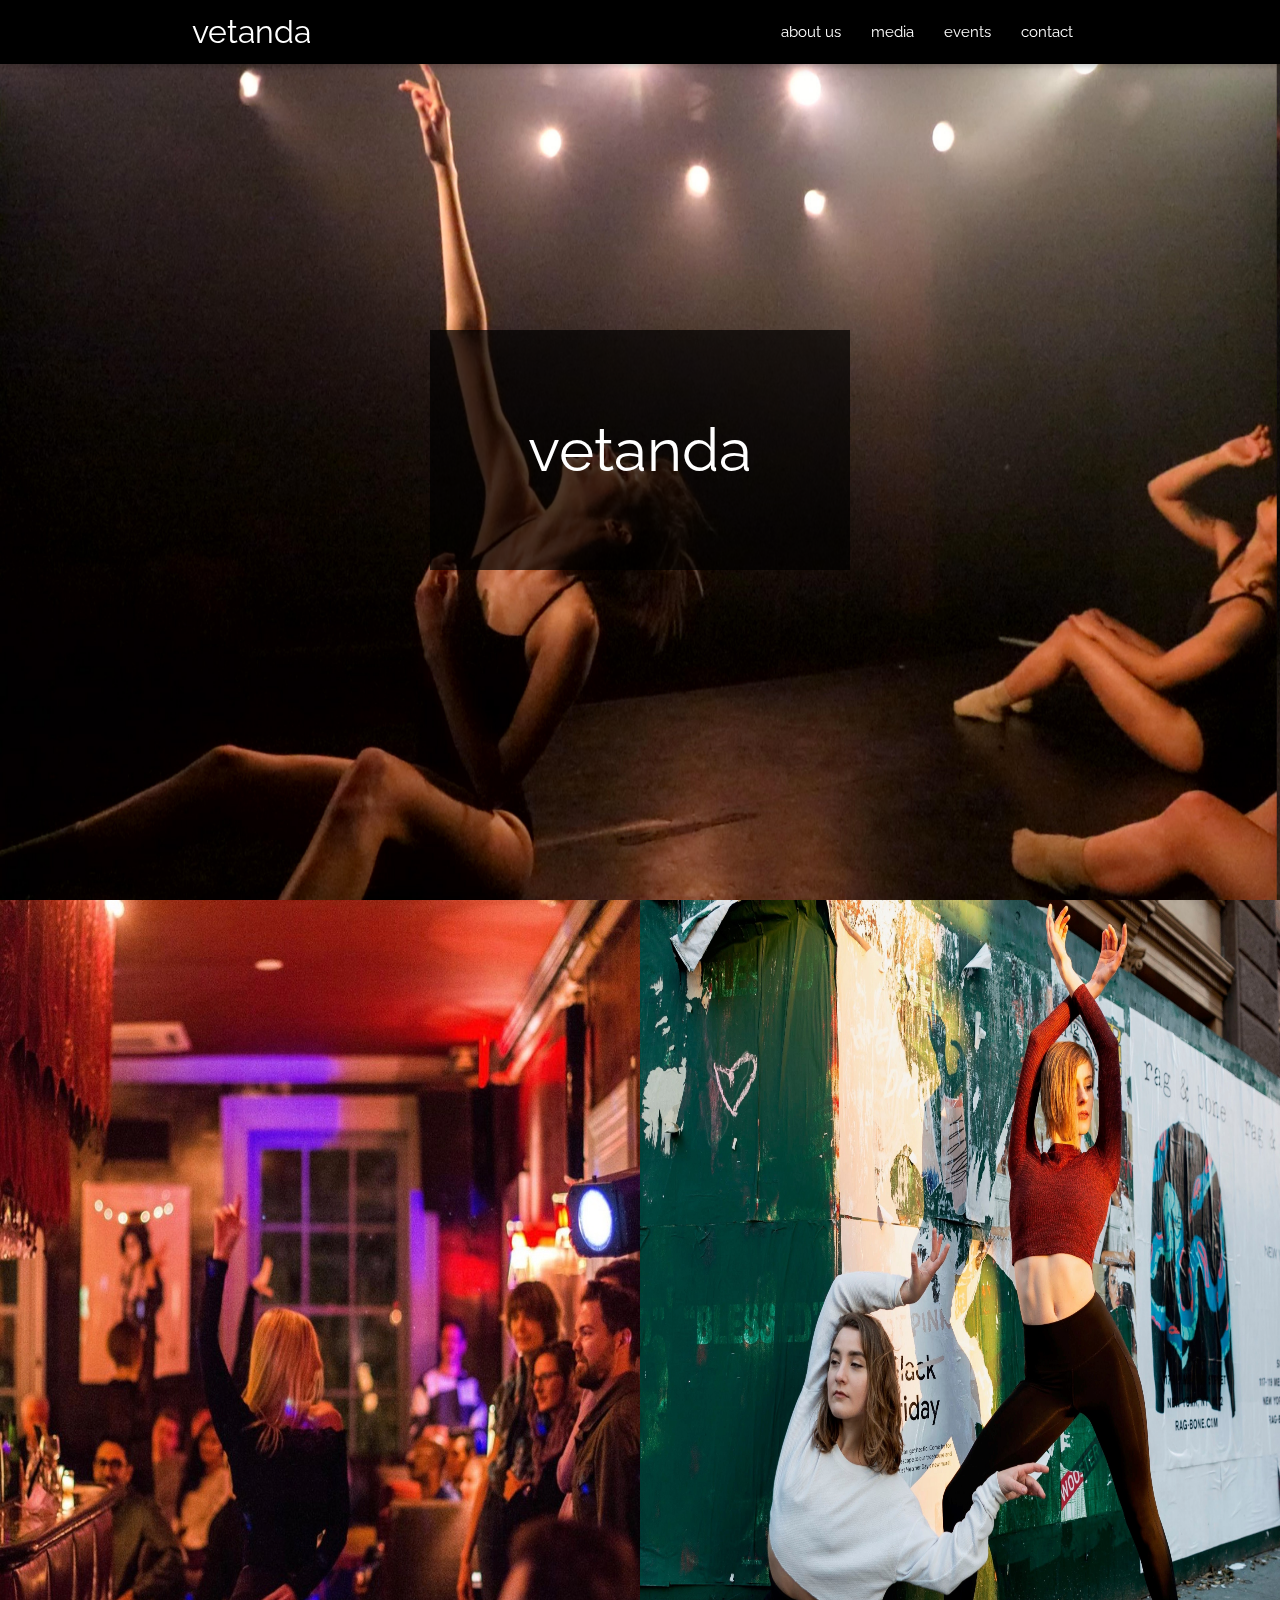
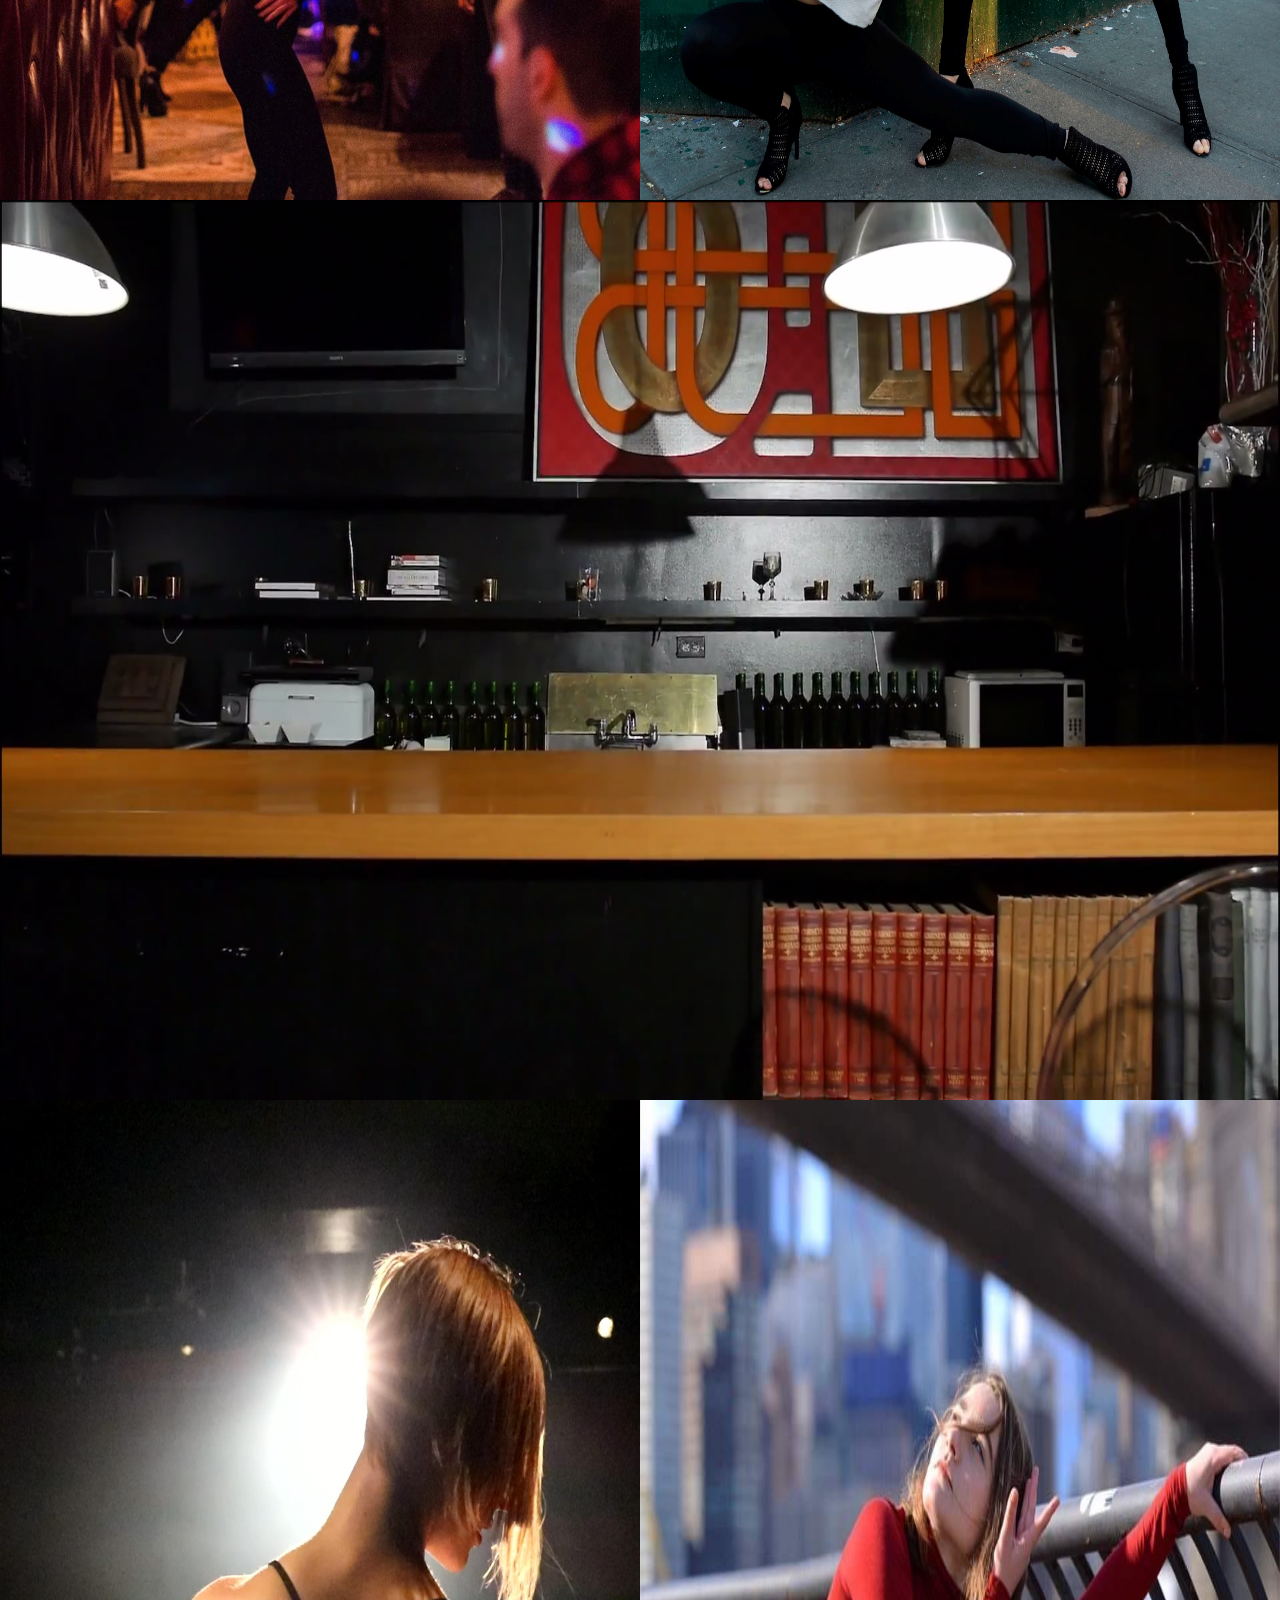
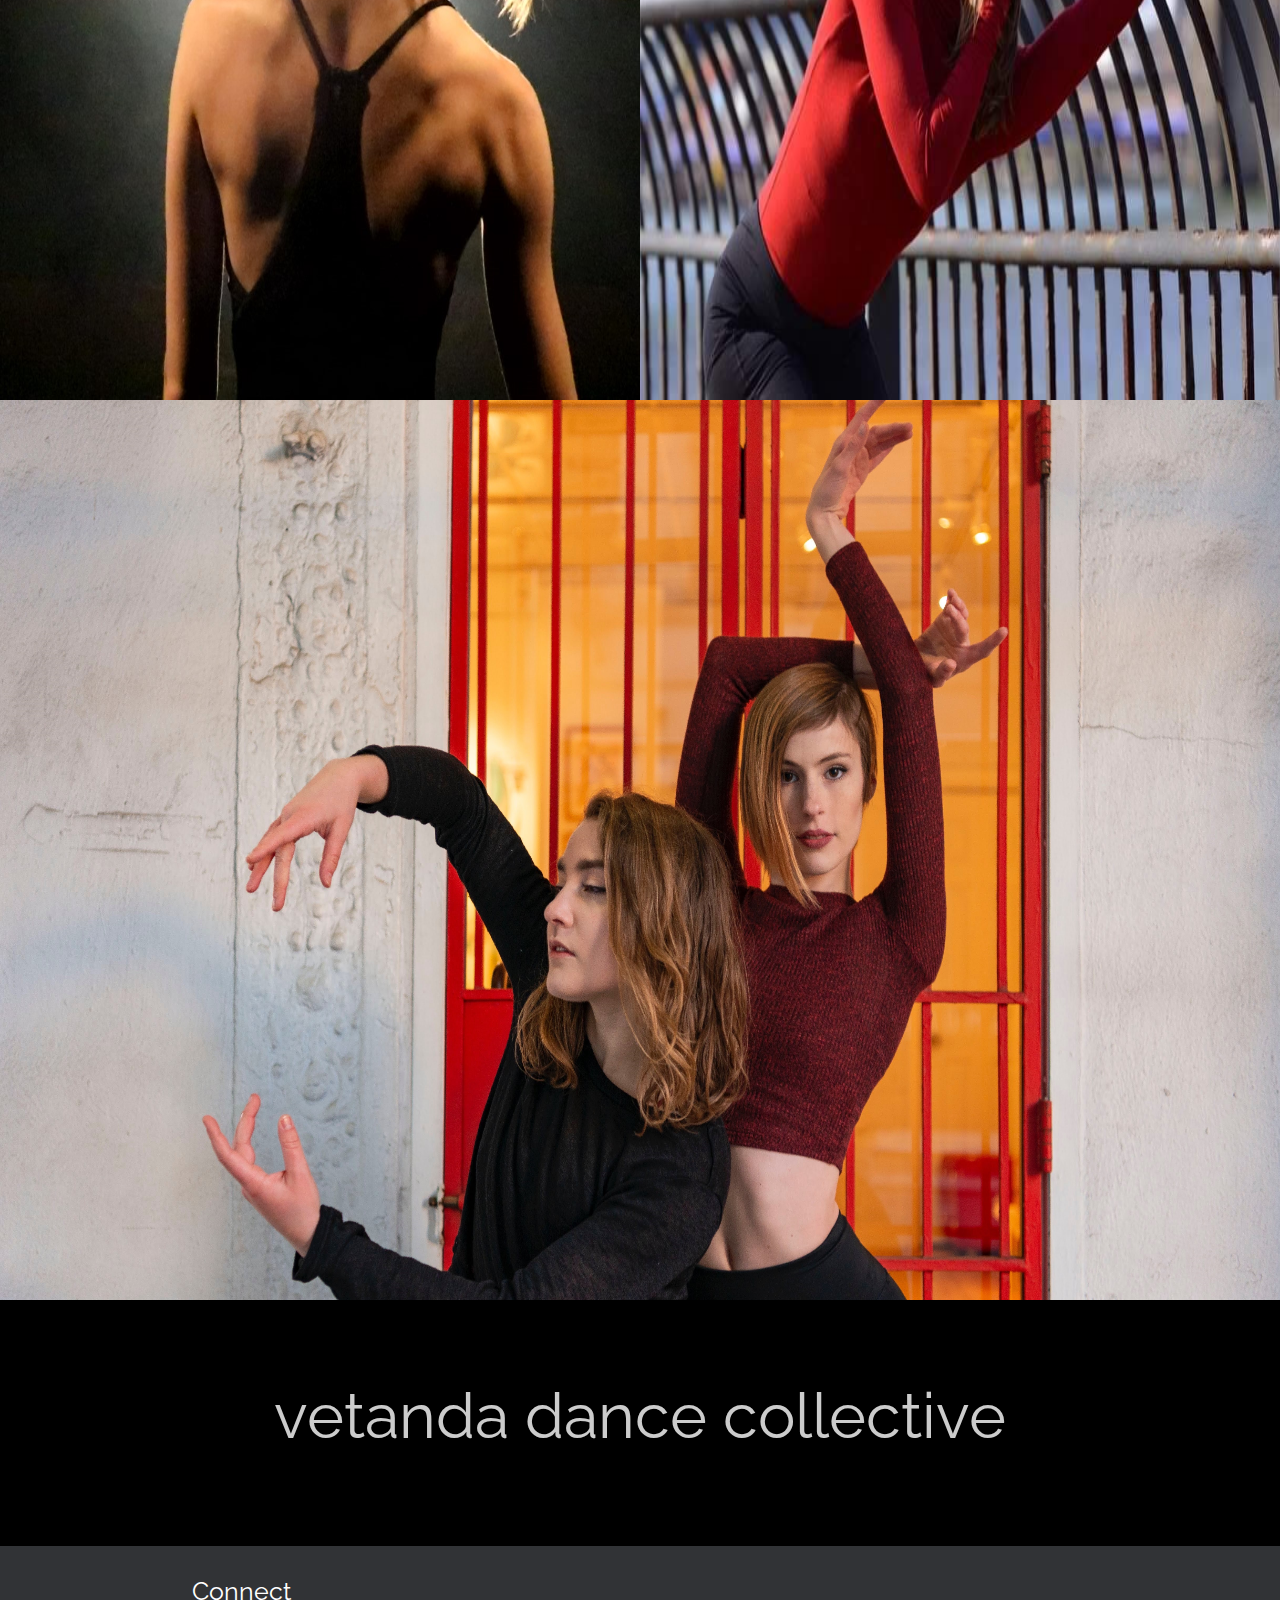
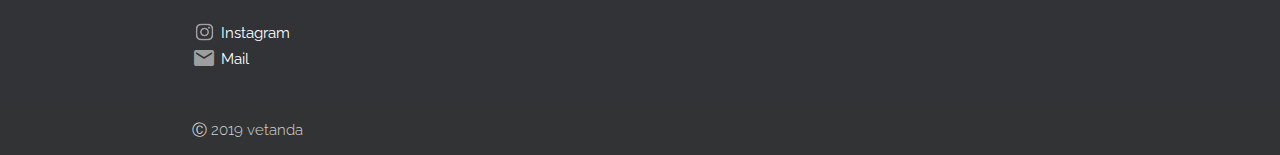
==== commit ae42b53b: "Responsive design for index on home." ====
--- a/index.htm
+++ b/index.htm
@@ -42,7 +42,7 @@
     </div>
   </nav>
   <div id="content" class="content">
-    <a id="ref" href="#">about</a>
+    <a id="ref" href="#">vetanda</a>
   </div>
 
   <section class="one">
--- a/assets/css/style.css
+++ b/assets/css/style.css
@@ -224,17 +224,17 @@
   background-size: 100% 100%; */
   background-size: 100% 100%;
   background-image: url(../images/main.JPG);
-  z-index: 1020;
+  /* z-index: 1020; */
   background-position: 0 0;
 }
 
 .one .wrapper:before {
-  /* background: rgb(0,0,0,0.3); */
+  background: rgb(0, 0, 0, 0.7);
 }
 
 .two {
   background-size: 50% 100%;
-  background-image: url(../images/erin-tall.jpeg), url(../images/sydney-rail.JPG);
+  background-image: url(../images/erin-sydney-outside.jpeg), url(../images/vetanda-dancing.jpeg);
   background-position: right bottom, left top;
   background-repeat: no-repeat, repeat;
 }
@@ -250,12 +250,12 @@
 }
 
 .three .wrapper:before {
-  background: rgb(0,0,0,0.7);
+  background: rgb(0, 0, 0, 0.7);
 }
 
 .four {
   background-size: 50% 100%;
-  background-image: url(../images/vetanda-dancing.jpeg), url(../images/erin-back.JPEG);
+  background-image: url(../images/sydney-rail.JPG), url(../images/erin-back.JPEG);
   background-position: right bottom, left top;
   background-repeat: no-repeat, repeat;
 }
@@ -266,11 +266,11 @@
 
 .five {
   background-size: 100% 100%;
-  background-image: url(../images/erin-sydney.jpeg);
+  background-image: url(../images/erin-sydney-home.jpeg);
 }
 
 .five .wrapper:before {
-  background: rgb(0,0,0,0.7);
+  background: rgb(0, 0, 0, 0.7);
 }
 
 /* About Page */
@@ -467,32 +467,62 @@
   }
 
   .one {
-    background-size: 250% 100%;
+    background-size: 150% 100%;
+    background-position: 50% 0;
+  }
+
+  .two {
+    background-size: 150% 100%;
+    background-image: url(../images/vetanda-dancing.jpeg);
+    background-position: 60% 0;
+  }
+
+  .three {
+    background-size: 200% 100%;
     background-position: 30% 0;
   }
 
-  .two {
-    background-size: 200% 100%;
+  .four {
+    background-size: 150% 100%;
     background-image: url(../images/sydney-rail.JPG);
     background-position: 50% 0;
-    /* background-repeat: no-repeat, repeat; */
-  }
-
-  .three {
-    background-size: 200% 100%;
-    background-position: 60% 0;
-  }
-
-  .four {
+  }
+
+  .five {
+    background-size: 150% 100%;
+    background-position: 50% 0;
+  }
+
+}
+
+@media only screen and (max-width: 400px) {
+
+  .two {
+    background-image: url(../images/main.JPG);
+    background-size: 400% 100%;
+    background-position: 40% 0;
+  }
+
+  .one {
     background-size: 200% 100%;
     background-image: url(../images/vetanda-dancing.jpeg);
+    background-position: 40% 0;
+  }
+
+  .three {
+    background-size: 300% 100%;
+    background-position: 70% 0;
+  }
+
+  .four {
+    background-size: 250% 100%;
+    background-image: url(../images/sydney-rail.JPG);
     background-position: 50% 0;
-    /* background-repeat: no-repeat, repeat; */
   }
 
   .five {
-    background-size: 250% 100%;
-    background-position: 50% 0;
+    background-size: 325% 100%;
+    background-position: 55% 0;
   }
 
 }
